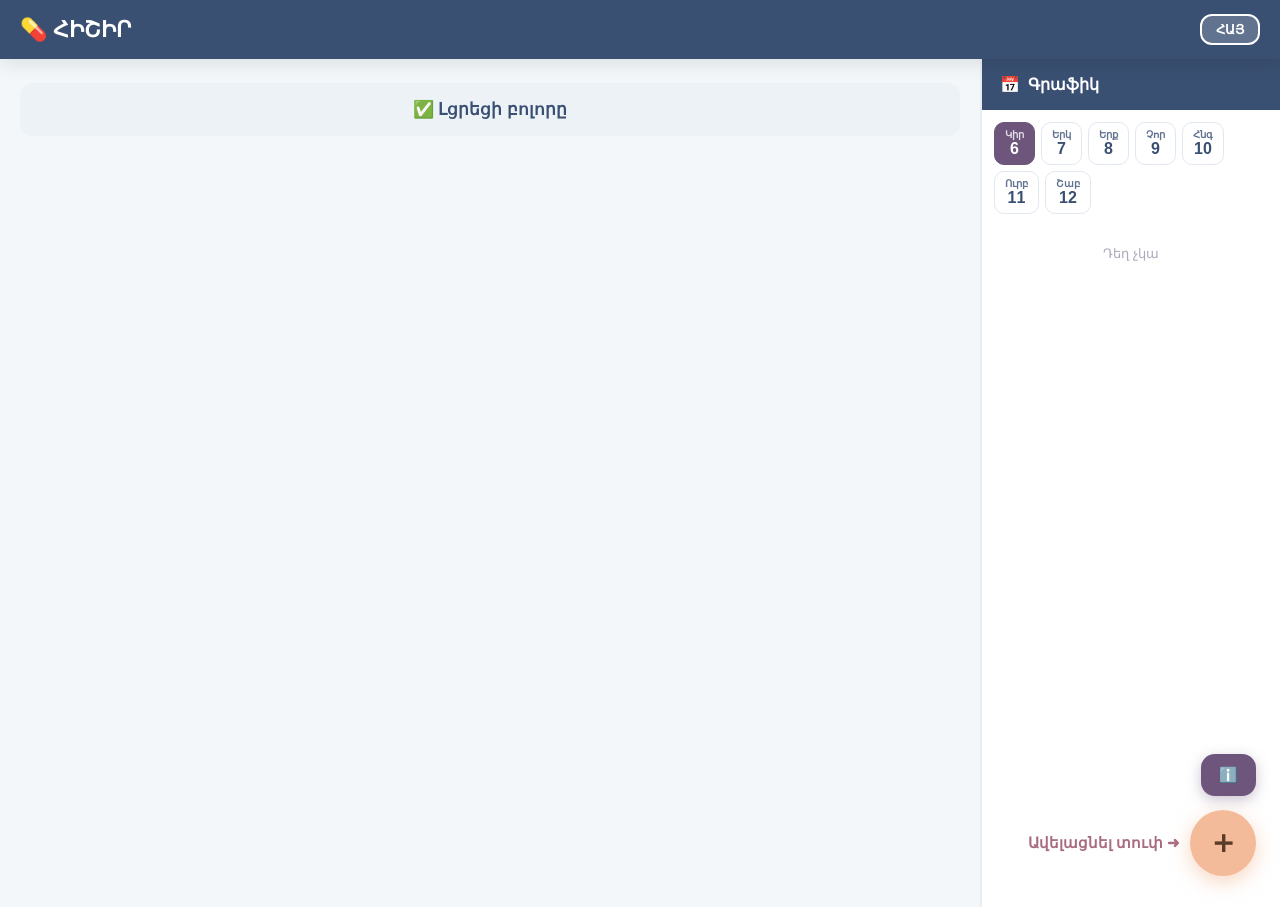
==== Hichir -/ESP32_WiFi_Manager/ESP32_WiFi_Manager_Fool_Code/data/index.html @ 670b606f "Add files via upload" ====
<!DOCTYPE html>
<html>
<head>
<meta charset="UTF-8">
<title>DigiCodeProject</title>
<meta name="viewport" content="width=device-width, initial-scale=1">
<style>
:root {
  --primary-blue: #3a5072;
  --purple-accent: #6d557b;
  --muted-rose: #a86c80;
  --coral-danger: #db7476;
  --soft-peach: #f4bb9b;
  --bg-body: #f4f7f9;
  --text-main: #2c3e50;
  --card-shadow: 0 8px 30px rgba(58,80,114,0.08);
}
* { box-sizing: border-box; font-family: 'Segoe UI', Roboto, Helvetica, Arial, sans-serif; }
body { margin: 0; background: var(--bg-body); color: var(--text-main); opacity: 0; transition: opacity 0.4s ease; font-size: 16px; }
body.loaded { opacity: 1; }

/* ── NAV ── */
.topnav { background: var(--primary-blue); color: white; padding: 14px 20px; box-shadow: 0 4px 20px rgba(0,0,0,0.1); display: flex; justify-content: space-between; align-items: center; position: sticky; top: 0; z-index: 200; }
.topnav h1 { margin: 0; font-size: 22px; font-weight: 700; }
.lang-btn { background: rgba(255,255,255,0.2); color: white; border: 2px solid white; padding: 6px 14px; border-radius: 12px; cursor: pointer; font-weight: 800; font-size: 13px; transition: all 0.3s; }
.lang-btn:hover { background: white; color: var(--primary-blue); }

/* ── MAIN LAYOUT ── */
.page-layout { display: flex; gap: 0; min-height: calc(100vh - 52px); }

/* ── LEFT: med list ── */
.left-col { flex: 1; padding: 20px; min-width: 0; }

/* ── RIGHT: schedule sidebar ── */
.schedule-sidebar {
  width: 300px;
  min-width: 300px;
  background: white;
  border-left: 2px solid #e8edf3;
  padding: 0;
  position: sticky;
  top: 52px;
  height: calc(100vh - 52px);
  overflow-y: auto;
  display: flex;
  flex-direction: column;
}
.sidebar-header {
  background: var(--primary-blue);
  color: white;
  padding: 16px 18px;
  font-size: 16px;
  font-weight: 700;
  display: flex;
  align-items: center;
  gap: 8px;
  position: sticky;
  top: 0;
}
.sidebar-body { padding: 12px; flex: 1; }

/* Day tabs in sidebar */
.day-tabs { display: flex; gap: 6px; flex-wrap: wrap; margin-bottom: 12px; }
.day-tab { padding: 6px 10px; border-radius: 10px; border: 1.5px solid #e2e8f0; background: white; color: var(--primary-blue); font-size: 12px; font-weight: 700; cursor: pointer; transition: all 0.2s; }
.day-tab.active { background: var(--purple-accent); color: white; border-color: var(--purple-accent); }

.sched-day-section { display: none; }
.sched-day-section.visible { display: block; }

.sched-item {
  display: flex;
  align-items: center;
  gap: 10px;
  padding: 9px 10px;
  background: #f8fafc;
  border-radius: 10px;
  margin-bottom: 7px;
  border-left: 3px solid var(--purple-accent);
}
.sched-time { font-size: 18px; font-weight: 800; color: var(--primary-blue); min-width: 48px; }
.sched-info { flex: 1; }
.sched-name { font-size: 13px; font-weight: 600; color: var(--text-main); }
.sched-box { font-size: 11px; color: var(--muted-rose); font-weight: 600; }
.sched-empty { text-align: center; color: #aab; font-size: 13px; padding: 20px 0; }

/* ── CARDS ── */
.card { background: white; padding: 22px; margin-bottom: 16px; border-radius: 18px; box-shadow: var(--card-shadow); border-left: 5px solid var(--purple-accent); }
.header-row { display: flex; justify-content: space-between; align-items: center; gap: 10px; flex-wrap: wrap; }
.med-title { font-size: 18px; color: var(--primary-blue); font-weight: 700; }
.button { border: none; padding: 11px 20px; border-radius: 12px; cursor: pointer; transition: all 0.2s; font-size: 15px; font-weight: 600; display: inline-flex; align-items: center; justify-content: center; gap: 5px; }
.button:hover { transform: translateY(-2px); box-shadow: 0 4px 10px rgba(0,0,0,0.08); }
.button:active { transform: translateY(0); }
.btn-blue { background: var(--primary-blue); color: white; }
.btn-purple { background: var(--purple-accent); color: white; }
.btn-rose-main { background: var(--muted-rose); color: white; width: 100%; padding: 15px; font-size: 17px; margin-top: 18px; }
.btn-red { background: var(--coral-danger); color: white; }
.btn-gray { background: #edf2f7; color: var(--primary-blue); }
.btn-gray:hover { background: #e2e8f0; }
.is-hidden { display: none !important; }
input[type="text"], input[type="number"] { width: 100%; padding: 14px; border-radius: 12px; border: 1.5px solid #dde6ef; background: #fcfdfe; margin-top: 8px; font-size: 16px; color: var(--text-main); outline: none; transition: all 0.2s; }
input:focus { border-color: var(--primary-blue); box-shadow: 0 0 0 3px rgba(58,80,114,0.1); background: white; }
.input-label { font-size: 14px; color: var(--primary-blue); margin-top: 16px; margin-bottom: 4px; font-weight: 700; display: block; }
.chips { margin-top: 10px; display: flex; flex-wrap: wrap; gap: 7px; }
.chip { background: #f0f4f8; color: var(--primary-blue); border: 1px solid rgba(58,80,114,0.15); padding: 8px 14px; border-radius: 30px; cursor: pointer; font-size: 14px; font-weight: 600; display: inline-flex; align-items: center; gap: 5px; transition: all 0.2s; }
.chip::after { content: '✕'; font-size: 11px; font-weight: bold; color: var(--coral-danger); }
.chip:hover { background: var(--coral-danger); color: white; border-color: var(--coral-danger); }
.chip:hover::after { color: white; }
.hint-arrow { display: flex; align-items: center; gap: 5px; color: var(--muted-rose); font-size: 14px; font-weight: 700; animation: nudge 1.5s infinite; }
@keyframes nudge { 0%,100% { transform: translateX(0); } 50% { transform: translateX(6px); } }

/* ── FLOATING BUTTONS ── */
.floating-add { width: 66px; height: 66px; border-radius: 50%; background: var(--soft-peach); color: #5a3d28; border: none; font-size: 32px; font-weight: bold; cursor: pointer; box-shadow: 0 6px 20px rgba(244,188,155,0.6); display: flex; align-items: center; justify-content: center; transition: all 0.2s; }
.floating-add:hover { transform: scale(1.1) rotate(90deg); }
.add-container { position: fixed; right: 24px; bottom: 24px; display: flex; align-items: center; gap: 10px; z-index: 100; }
.add-hint-text { color: var(--muted-rose); font-size: 15px; font-weight: 700; animation: nudge 1.5s infinite; white-space: nowrap; }
.info-floating { position: fixed; right: 24px; bottom: 104px; padding: 12px 18px; border: none; border-radius: 14px; background: var(--purple-accent); color: white; font-size: 15px; font-weight: 600; cursor: pointer; box-shadow: 0 4px 14px rgba(109,85,123,0.35); z-index: 99; }

/* ── MODALS ── */
.modal { position: fixed; inset: 0; background: rgba(44,62,80,0.55); backdrop-filter: blur(5px); display: none; justify-content: center; align-items: center; padding: 16px; z-index: 1000; }
.modal.active { display: flex; }
.modal-box { background: white; padding: 28px; border-radius: 22px; width: 100%; max-width: 480px; box-shadow: 0 15px 40px rgba(0,0,0,0.15); animation: scaleUp 0.25s ease; }
@keyframes scaleUp { from { transform: scale(0.94); opacity: 0; } to { transform: scale(1); opacity: 1; } }
@keyframes shake { 0% { transform: translateX(0); } 25% { transform: translateX(-5px); } 50% { transform: translateX(5px); } 75% { transform: translateX(-5px); } 100% { transform: translateX(0); } }
.shake-animation { animation: shake 0.3s ease-in-out; background-color: #a45254 !important; }

/* ── BOX GRID ── */
.grid { display: grid; grid-template-columns: repeat(4, 1fr); gap: 12px; margin-top: 20px; }
.box-btn { padding: 16px; border-radius: 14px; border: none; color: white; font-size: 20px; font-weight: 700; cursor: pointer; transition: all 0.2s; }
.box-btn.available { background: var(--primary-blue); }
.box-btn.available:hover { background: var(--purple-accent); transform: translateY(-2px); }
.box-btn.selected { background: #cbd5e1; color: #78889b; cursor: not-allowed; }

/* ── TIME PICKER ── */
.time-picker-row {
  display: flex;
  gap: 10px;
  align-items: stretch;
  margin-top: 8px;
}
/* Day selector - scrollable horizontal list */
.day-selector {
  display: flex;
  gap: 6px;
  overflow-x: auto;
  padding-bottom: 4px;
  scrollbar-width: none;
  margin-top: 8px;
}
.day-selector::-webkit-scrollbar { display: none; }
.day-pill {
  flex-shrink: 0;
  padding: 10px 14px;
  border-radius: 14px;
  border: 2px solid #e2e8f0;
  background: white;
  cursor: pointer;
  text-align: center;
  transition: all 0.2s;
  min-width: 68px;
}
.day-pill:hover { border-color: var(--purple-accent); }
.day-pill.selected { background: var(--primary-blue); color: white; border-color: var(--primary-blue); }
.day-pill .dp-name { font-size: 11px; font-weight: 700; text-transform: uppercase; opacity: 0.8; }
.day-pill .dp-date { font-size: 18px; font-weight: 800; }
.day-pill .dp-month { font-size: 11px; opacity: 0.75; }

/* Hour picker - drum-roll style */
.hour-picker-wrap {
  display: flex;
  align-items: center;
  gap: 8px;
  margin-top: 10px;
}
.drum-col { display: flex; flex-direction: column; align-items: center; gap: 4px; }
.drum-btn { background: none; border: none; font-size: 20px; cursor: pointer; color: #aab; padding: 4px 8px; line-height: 1; transition: color 0.15s; }
.drum-btn:hover { color: var(--primary-blue); }
.drum-val {
  width: 72px; height: 58px;
  display: flex; align-items: center; justify-content: center;
  font-size: 36px; font-weight: 800; color: var(--primary-blue);
  background: #f0f4f8; border-radius: 14px;
  border: 2px solid #dde6ef;
  cursor: pointer;
  user-select: none;
}
.drum-sep { font-size: 32px; font-weight: 900; color: var(--primary-blue); margin: 0 2px; line-height: 1; align-self: center; }

.add-time-btn {
  margin-top: 12px;
  width: 100%;
  padding: 13px;
  border-radius: 12px;
  border: none;
  background: var(--primary-blue);
  color: white;
  font-size: 15px;
  font-weight: 700;
  cursor: pointer;
  transition: all 0.2s;
  display: flex;
  align-items: center;
  justify-content: center;
  gap: 6px;
}
.add-time-btn:hover { background: var(--purple-accent); transform: translateY(-1px); }

/* Info steps */
.info-step-title { color: var(--purple-accent); margin-top: 18px; border-left: 5px solid var(--purple-accent); padding-left: 12px; font-weight: 700; font-size: 16px; }
.tg-link { display: inline-block; margin-top: 10px; color: #0088cc; text-decoration: none; font-weight: bold; font-size: 15px; }
.tg-link:hover { text-decoration: underline; }

/* bottom action bar */
.bottom-bar {
  position: sticky;
  bottom: 0;
  background: white;
  border-top: 1px solid #e8edf3;
  padding: 12px 16px;
  display: flex;
  gap: 10px;
}
.bottom-bar .button { flex: 1; padding: 14px; font-size: 16px; }

/* info view inside card */
.d-name { font-weight: 700; color: var(--primary-blue); font-size: 16px; }
.d-count { font-weight: 600; color: var(--purple-accent); font-size: 14px; margin-top: 3px; }
.d-datetimes { color: #556b82; font-size: 14px; margin-top: 5px; font-weight: 500; line-height: 1.6; }

/* ── RESPONSIVE ── */
@media (max-width: 780px) {
  .schedule-sidebar { display: none; }
  .schedule-sidebar.mobile-open { display: flex; position: fixed; top: 0; right: 0; bottom: 0; width: 85vw; max-width: 320px; z-index: 500; box-shadow: -6px 0 30px rgba(0,0,0,0.15); }
  .sidebar-overlay { display: block !important; }
}
.sidebar-overlay { display: none; position: fixed; inset: 0; background: rgba(0,0,0,0.3); z-index: 499; }

@media (max-width: 600px) {
  .header-row { flex-direction: column; align-items: flex-start; }
  .grid { grid-template-columns: repeat(4, 1fr); }
}
</style>
</head>
<body>
<div class="topnav">
  <h1 id="navTitle">💊 ՀԻՇԻՐ</h1>
  <div style="display:flex;gap:10px;align-items:center;">
    <button class="button btn-gray" id="schedToggleBtn" style="padding:8px 14px;font-size:14px;display:none;">📅</button>
    <button class="lang-btn" id="langBtn">ՀԱՅ</button>
  </div>
</div>

<div class="sidebar-overlay" id="sidebarOverlay"></div>

<div class="page-layout">
  <!-- LEFT -->
  <div class="left-col">
    <div id="medList"></div>
    <button class="button btn-gray" style="width:100%; margin-top:4px; padding:16px; font-size:17px; font-weight:bold;" id="filledBtn">✅ Լցրեցի բոլորը</button>
    <div style="height:100px;"></div>
  </div>

  <!-- RIGHT SIDEBAR: always visible on desktop -->
  <div class="schedule-sidebar" id="scheduleSidebar">
    <div class="sidebar-header">📅 <span id="sidebarTitle">Գրաֆիկ</span></div>
    <div class="sidebar-body">
      <div class="day-tabs" id="sidebarDayTabs"></div>
      <div id="sidebarDaySections"></div>
    </div>
  </div>
</div>

<!-- floating buttons -->
<button class="info-floating" id="infoBtn">ℹ️</button>
<div class="add-container">
  <div class="add-hint-text" id="addHint">Ավելացնել տուփ ➜</div>
  <button class="floating-add" id="addMedBtn">＋</button>
</div>

<!-- BOX MODAL -->
<div class="modal" id="modal">
  <div class="modal-box" style="text-align:center;">
    <h3 id="modalBoxTitle" style="color:var(--primary-blue);margin:0 0 4px;font-size:20px;">Ընտրիր տուփի համար</h3>
    <div class="grid" id="boxGrid"></div>
    <button id="closeBox" class="button btn-red" style="margin-top:22px;width:100%;">✕ Փակել</button>
  </div>
</div>

<!-- INFO MODAL -->
<div class="modal" id="infoModal">
  <div class="modal-box" style="text-align:left;max-height:88vh;overflow-y:auto;">
    <div style="display:flex;justify-content:space-between;align-items:center;border-bottom:2px solid #edf2f7;padding-bottom:12px;">
      <h2 id="infoModalTitle" style="margin:0;color:var(--primary-blue);font-size:20px;">ℹ️ Տեղեկություն</h2>
      <button id="closeInfo" class="button btn-red" style="padding:7px 13px;">✕</button>
    </div>
    <div style="text-align:center;padding:18px 0;background:#f8fafc;border-radius:16px;margin-top:14px;border:1px solid #e2e8f0;">
      <img src="Bot Qr.jpg" alt="Bot QR" style="width:160px;height:160px;border-radius:10px;box-shadow:0 4px 12px rgba(0,0,0,0.05);">
      <br>
      <a href="https://t.me/HishiBot_bot" target="_blank" class="tg-link" id="tgLinkText">🔗 @HishiBot_bot</a>
      <div id="qrHintText" style="margin-top:7px;font-size:14px;color:var(--primary-blue);font-weight:bold;">Սկանավորեք կամ սեղմեք հղմանը</div>
    </div>
    <div style="line-height:1.65;font-size:15px;color:var(--text-main);margin-top:14px;">
      <div class="info-step-title" id="step1Title">Քայլ 1. Telegram Բոտի ակտիվացում</div>
      <p id="step1Desc">Սկանավորեք QR կոդը կամ սեղմեք հղմանը, անցեք բոտ և սեղմեք <b>/start</b>։</p>
      <div class="info-step-title" id="step2Title">Քայլ 2. Դեղերի գրանցում</div>
      <p id="step2Desc">Ավելացրեք դեղ, ընտրեք տուփ, նշեք ժամ ու օր։</p>
      <div class="info-step-title" id="step3Title">Քայլ 3. Ծանուցումների ստացում</div>
      <p id="step4Desc">Ճիշտ ժամին սարքը կթարթի ու ձայն կտա, բոտը հաղորդագրություն կուղարկի։</p>
      <p id="healthWish" style="text-align:center;font-weight:bold;color:var(--muted-rose);margin-top:20px;font-size:17px;">❤️ Առողջություն ենք մաղթում</p>
    </div>
  </div>
</div>

<script>
window.addEventListener('load', () => { document.body.classList.add('loaded'); });
(function () {
const MAX = 7;
const medList = document.getElementById('medList');
const modal = document.getElementById('modal');
const infoModal = document.getElementById('infoModal');
const grid = document.getElementById('boxGrid');
const langBtn = document.getElementById('langBtn');
const scheduleSidebar = document.getElementById('scheduleSidebar');
const sidebarOverlay = document.getElementById('sidebarOverlay');
const schedToggleBtn = document.getElementById('schedToggleBtn');

let currentLang = 'HY';
let allMedsData = {};
let activeSidebarDay = 0;

// Show toggle btn only on mobile
function checkMobile() {
  if (window.innerWidth <= 780) { schedToggleBtn.style.display = ''; }
  else { schedToggleBtn.style.display = 'none'; scheduleSidebar.classList.remove('mobile-open'); sidebarOverlay.style.display = 'none'; }
}
window.addEventListener('resize', checkMobile);
checkMobile();

schedToggleBtn.onclick = () => {
  scheduleSidebar.classList.toggle('mobile-open');
  sidebarOverlay.style.display = scheduleSidebar.classList.contains('mobile-open') ? 'block' : 'none';
};
sidebarOverlay.onclick = () => {
  scheduleSidebar.classList.remove('mobile-open');
  sidebarOverlay.style.display = 'none';
};

// ─── i18n ───
const DAYS_HY = ['Կիր','Երկ','Երք','Չոր','Հնգ','Ուրբ','Շաբ'];
const DAYS_HY_LONG = ['Կիրակի','Երկուշաբ.','Երեքշաբ.','Չորեքշաբ.','Հինգշաբ.','Ուրբաթ','Շաբաթ'];
const DAYS_EN = ['Sun','Mon','Tue','Wed','Thu','Fri','Sat'];
const DAYS_EN_LONG = ['Sunday','Monday','Tuesday','Wednesday','Thursday','Friday','Saturday'];
const MONTHS_HY = ['Հնվ','Փտր','Մրտ','Ապр','Մյս','Հնս','Հلس','Օգս','Սпт','Հкт','Նyм','Դкт'];
const MONTHS_HY2 = ['Հնվ','Փտր','Մրտ','Ապ','Մյ','Հն','Հл','Ög','Սт','Հт','Нм','Дк'];
const MONTHS_EN = ['Jan','Feb','Mar','Apr','May','Jun','Jul','Aug','Sep','Oct','Nov','Dec'];

const i18n = {
  HY: {
    navTitle:'💊 ՀԻՇԻՐ', filledBtn:'✅ Լցրեցի բոլորը', sidebarTitle:'Գրաֆիկ',
    infoModalTitle:'ℹ️ Տեղեկություն', tgLinkText:'🔗 @HishiBot_bot',
    qrHintText:'Սկանավորեք կամ սեղմեք հղմանը',
    step1Title:'Քայլ 1. Telegram Բոտի ակտիվացում',
    step1Desc:'Սկանավորեք QR կոդը կամ սեղմեք հղմանը, անցեք բոտ և սեղմեք /start։',
    step2Title:'Քայլ 2. Դեղերի գրանցում',
    step2Desc:'Ավելացրեք դեղ, ընտրեք տուփ, նշեք ժամ ու օր։',
    step3Title:'Քայլ 3. Ծանուցումների ստացում',
    step4Desc:'Ճիշտ ժամին սարքը կթարթի ու ձայն կտա, բոտը հաղորդագրություն կուղարկի։',
    healthWish:'❤️ Առողջություն ենք մաղթում', medCardTitle:'Դեղ', boxText:'Տուփ',
    clickText:'Սեղմիր', editBtn:'Փոփոխել', confirmBtn:'Հաստատել',
    placeholderName:'Մուտքագրեք դեղի անունը...', countLabel:'🔢 Քանակ այս տուփում',
    countPlaceholder:'Օրինակ՝ 10', timeLabel:'🕒 Ընտրեք օրն ու ժամը',
    addTimeBtn:'➕ Ավելացնել ժամ', saveBtn:'💊 Լցնել դեղատուփը',
    viewName:'Անվ.', viewNoName:'Նշված չէ', viewCount:'Մնաց.',
    viewCountUnit:'հատ', viewTimes:'📅 Ժամ.:', noSchedule:'Դեղ չկա',
    confirmDelete:'Ջնջե՞լ։', alertSuccess:'Լցվում է։ Քանակ՝ ',
    alertError:'Կապի սխալ։', actionConfirmed:'Հաստատվեց։',
    days: DAYS_HY, daysLong: DAYS_HY_LONG, months: MONTHS_EN
  },
  EN: {
    navTitle:'💊 REMEMBER', filledBtn:'✅ I filled all', sidebarTitle:'Schedule',
    infoModalTitle:'ℹ️ Information', tgLinkText:'🔗 @HishiBot_bot',
    qrHintText:'Scan or click the link to join',
    step1Title:'Step 1. Activate Telegram Bot',
    step1Desc:'Scan the QR code or click the link, go to the bot and press /start.',
    step2Title:'Step 2. Register Medicines',
    step2Desc:'Add medicines, select the slot and set the time and day.',
    step3Title:'Step 3. Receive Notifications',
    step4Desc:'At the right time the device will flash and buzz, and the bot will message you.',
    healthWish:'❤️ Wishing you good health', medCardTitle:'Med', boxText:'Box',
    clickText:'Click', editBtn:'Edit', confirmBtn:'Confirm',
    placeholderName:'Enter medicine name...', countLabel:'🔢 Quantity in this box',
    countPlaceholder:'e.g. 10', timeLabel:'🕒 Choose day & time',
    addTimeBtn:'➕ Add time', saveBtn:'💊 Fill the Box',
    viewName:'Name:', viewNoName:'Not specified', viewCount:'Remaining:',
    viewCountUnit:'pcs', viewTimes:'📅 Times:', noSchedule:'No medicines scheduled.',
    confirmDelete:'Delete?', alertSuccess:'Filling box. Qty: ',
    alertError:'Connection error.', actionConfirmed:'Confirmed.',
    days: DAYS_EN, daysLong: DAYS_EN_LONG, months: MONTHS_EN
  }
};

// ─── Sidebar schedule ───
function buildSidebarSchedule() {
  const tabsEl = document.getElementById('sidebarDayTabs');
  const sectionsEl = document.getElementById('sidebarDaySections');
  tabsEl.innerHTML = '';
  sectionsEl.innerHTML = '';

  const lang = i18n[currentLang];
  const today = new Date();
  const days = [];
  for (let i = 0; i < 7; i++) {
    const d = new Date(today);
    d.setDate(today.getDate() + i);
    const yyyy = d.getFullYear();
    const mm = String(d.getMonth()+1).padStart(2,'0');
    const dd = String(d.getDate()).padStart(2,'0');
    days.push({ date: d, dateStr: yyyy+'-'+mm+'-'+dd, items: [] });
  }

  // collect items
  for (const box in allMedsData) {
    const med = allMedsData[box];
    med.dates.forEach(dt => {
      const [datePart, timePart] = dt.split('T');
      const dayObj = days.find(d => d.dateStr === datePart);
      if (dayObj) dayObj.items.push({ time: timePart, name: med.name || (lang.medCardTitle+' #'+box), box });
    });
  }

  days.forEach((day, idx) => {
    // tab
    const tab = document.createElement('button');
    tab.className = 'day-tab' + (idx === activeSidebarDay ? ' active' : '');
    const dayName = lang.days[day.date.getDay()];
    const dayNum = day.date.getDate();
    tab.innerHTML = '<div style="font-size:10px;font-weight:700;opacity:0.8;">'+dayName+'</div><div style="font-size:16px;font-weight:800;">'+dayNum+'</div>';
    tab.onclick = () => { activeSidebarDay = idx; buildSidebarSchedule(); };
    tabsEl.appendChild(tab);

    // section
    const sec = document.createElement('div');
    sec.className = 'sched-day-section' + (idx === activeSidebarDay ? ' visible' : '');

    if (day.items.length === 0) {
      const emp = document.createElement('div');
      emp.className = 'sched-empty';
      emp.textContent = lang.noSchedule;
      sec.appendChild(emp);
    } else {
      day.items.sort((a,b) => a.time.localeCompare(b.time));
      day.items.forEach(item => {
        const row = document.createElement('div');
        row.className = 'sched-item';
        row.innerHTML =
          '<div class="sched-time">'+item.time+'</div>' +
          '<div class="sched-info"><div class="sched-name">'+item.name+'</div>' +
          '<div class="sched-box">'+lang.boxText+' #'+item.box+'</div></div>';
        sec.appendChild(row);
      });
    }
    sectionsEl.appendChild(sec);
  });
}

// ─── Language switch ───
function switchLanguage(lang) {
  currentLang = lang;
  langBtn.textContent = lang === 'HY' ? 'ՀԱՅ' : 'ENG';
  for (let key in i18n[lang]) {
    if (typeof i18n[lang][key] !== 'string') continue;
    const el = document.getElementById(key);
    if (el) el.innerHTML = i18n[lang][key];
  }
  document.querySelectorAll('.card').forEach(card => {
    const box = card.dataset.box;
    const isEditHidden = card.querySelector('.edit-area').classList.contains('is-hidden');
    const L = i18n[lang];
    card.querySelector('.med-title').innerHTML = '💊 ' + L.medCardTitle + ' | ' + L.boxText + ' #' + box;
    const hint = card.querySelector('.hint-arrow');
    if (hint) hint.textContent = L.clickText + ' ➜';
    const toggleBtn = card.querySelector('[data-action="toggleEdit"]');
    if (toggleBtn) toggleBtn.textContent = isEditHidden ? L.editBtn : L.confirmBtn;
    card.querySelector('.name-in').placeholder = L.placeholderName;
    card.querySelectorAll('.input-label')[0].textContent = L.countLabel;
    card.querySelector('.count-in').placeholder = L.countPlaceholder;
    card.querySelectorAll('.input-label')[1].textContent = L.timeLabel;
    card.querySelector('.add-time-btn').textContent = L.addTimeBtn;
    card.querySelector('[data-action="save"]').textContent = L.saveBtn;
    // rebuild day pills
    rebuildDayPills(card, box);
  });
  buildSidebarSchedule();
}
langBtn.onclick = () => switchLanguage(currentLang === 'HY' ? 'EN' : 'HY');

// ─── Info modal ───
document.getElementById('infoBtn').onclick = () => infoModal.classList.add('active');
document.getElementById('closeInfo').onclick = () => infoModal.classList.remove('active');
document.getElementById('closeBox').onclick = () => modal.classList.remove('active');
document.getElementById('addMedBtn').onclick = openModal;

// ─── Box modal ───
function openModal() {
  grid.innerHTML = '';
  const used = [...document.querySelectorAll('.card')].map(c => Number(c.dataset.box));
  for (let i = 1; i <= MAX; i++) {
    const btn = document.createElement('button');
    btn.textContent = i;
    const isUsed = used.includes(i);
    btn.className = 'box-btn ' + (isUsed ? 'selected' : 'available');
    btn.onclick = (e) => {
      if (isUsed) {
        e.target.classList.add('shake-animation');
        setTimeout(() => e.target.classList.remove('shake-animation'), 300);
      } else {
        modal.classList.remove('active');
        createCard(i);
      }
    };
    grid.appendChild(btn);
  }
  modal.classList.add('active');
}

// ─── Day pills builder ───
function rebuildDayPills(card, box) {
  const L = i18n[currentLang];
  const pillsContainer = card.querySelector('.day-selector');
  const selectedDayEl = card.querySelector('.selected-day-data');
  const today = new Date();
  const currentSelected = selectedDayEl ? selectedDayEl.dataset.selected : null;
  pillsContainer.innerHTML = '';
  for (let i = 0; i < 7; i++) {
    const d = new Date(today);
    d.setDate(today.getDate() + i);
    const yyyy = d.getFullYear();
    const mm = String(d.getMonth()+1).padStart(2,'0');
    const dd = String(d.getDate()).padStart(2,'0');
    const val = yyyy + '-' + mm + '-' + dd;
    const dayName = L.days[d.getDay()];
    const dayNum = d.getDate();
    const monthName = L.months[d.getMonth()];
    const pill = document.createElement('div');
    pill.className = 'day-pill' + ((currentSelected === val || (!currentSelected && i === 0)) ? ' selected' : '');
    pill.dataset.val = val;
    pill.innerHTML = '<div class="dp-name">'+dayName+'</div><div class="dp-date">'+dayNum+'</div><div class="dp-month">'+monthName+'</div>';
    pill.onclick = () => {
      pillsContainer.querySelectorAll('.day-pill').forEach(p => p.classList.remove('selected'));
      pill.classList.add('selected');
      if (selectedDayEl) selectedDayEl.dataset.selected = val;
    };
    pillsContainer.appendChild(pill);
  }
  // auto select first
  if (!currentSelected) {
    const firstPill = pillsContainer.querySelector('.day-pill');
    if (firstPill && selectedDayEl) selectedDayEl.dataset.selected = firstPill.dataset.val;
  }
}

// ─── Create card ───
function createCard(box) {
  const L = i18n[currentLang];
  const card = document.createElement('div');
  card.className = 'card';
  card.dataset.box = box;
  allMedsData[box] = { name: '', dates: [] };

  card.innerHTML =
    '<div class="header-row">' +
      '<div class="med-title">💊 '+L.medCardTitle+' | '+L.boxText+' #'+box+'</div>' +
      '<div style="display:flex;align-items:center;gap:7px;flex-wrap:wrap;">' +
        '<div class="hint-arrow">'+L.clickText+' ➜</div>' +
        '<button class="button btn-gray" data-action="toggleEdit">'+L.editBtn+'</button>' +
        '<button class="button btn-red" style="padding:10px 14px;" data-action="delete">🗑</button>' +
      '</div>' +
    '</div>' +
    '<div class="edit-area is-hidden" style="margin-top:14px;border-top:1px dashed #e2e8f0;padding-top:14px;">' +
      '<input type="text" placeholder="'+L.placeholderName+'" class="name-in">' +
      '<span class="input-label">'+L.countLabel+'</span>' +
      '<input type="number" class="count-in" placeholder="'+L.countPlaceholder+'" min="1">' +
      '<span class="input-label">'+L.timeLabel+'</span>' +
      // hidden data store
      '<div class="selected-day-data" data-selected="" style="display:none;"></div>' +
      // Day pills
      '<div class="day-selector"></div>' +
      // Hour drum
      '<div class="hour-picker-wrap">' +
        '<div class="drum-col">' +
          '<button class="drum-btn" data-drum="h" data-dir="1">▲</button>' +
          '<div class="drum-val" id="drumH_'+box+'">08</div>' +
          '<button class="drum-btn" data-drum="h" data-dir="-1">▼</button>' +
        '</div>' +
        '<div class="drum-sep">:</div>' +
        '<div class="drum-col">' +
          '<button class="drum-btn" data-drum="m" data-dir="1">▲</button>' +
          '<div class="drum-val" id="drumM_'+box+'">00</div>' +
          '<button class="drum-btn" data-drum="m" data-dir="-1">▼</button>' +
        '</div>' +
      '</div>' +
      '<button class="add-time-btn" data-action="addDateTime">'+L.addTimeBtn+'</button>' +
      '<div class="chips"></div>' +
      '<button class="button btn-rose-main" data-action="save">'+L.saveBtn+'</button>' +
    '</div>' +
    '<div class="info-view is-hidden" style="margin-top:12px;border-top:1px solid #edf2f7;padding-top:12px;">' +
      '<div class="d-name"></div>' +
      '<div class="d-count"></div>' +
      '<div class="d-datetimes"></div>' +
    '</div>';

  const edit = card.querySelector('.edit-area');
  const infoV = card.querySelector('.info-view');
  const hint = card.querySelector('.hint-arrow');
  const toggleBtn = card.querySelector('[data-action="toggleEdit"]');
  const nIn = card.querySelector('.name-in');
  const cIn = card.querySelector('.count-in');
  const chips = card.querySelector('.chips');
  const drumH = card.querySelector('#drumH_'+box);
  const drumM = card.querySelector('#drumM_'+box);
  const selectedDayEl = card.querySelector('.selected-day-data');

  let hVal = 8, mVal = 0;
  let dateTimes = [];

  // build day pills
  rebuildDayPills(card, box);

  // drum interaction
  card.addEventListener('click', (e) => {
    const drumBtn = e.target.closest('.drum-btn');
    if (drumBtn) {
      const type = drumBtn.dataset.drum;
      const dir = parseInt(drumBtn.dataset.dir);
      if (type === 'h') { hVal = (hVal + dir + 24) % 24; drumH.textContent = String(hVal).padStart(2,'0'); }
      if (type === 'm') {  mVal = (mVal + dir + 60) % 60; drumM.textContent = String(mVal).padStart(2,'0'); }
      return;
    }
    // drum val click (spin)
    const drumVal = e.target.closest('.drum-val');
    if (drumVal) {
      if (drumVal === drumH) { hVal = (hVal + 1) % 24; drumH.textContent = String(hVal).padStart(2,'0'); }
      if (drumVal === drumM) { mVal = (mVal + 1) % 60; drumM.textContent = String(mVal).padStart(2,'0'); }
      return;
    }

    const act = e.target.closest('[data-action]');
    if (!act) return;
    const a = act.dataset.action;

    if (a === 'toggleEdit') {
      if (hint) hint.remove();
      const hide = edit.classList.toggle('is-hidden');
      if (!hide) {
        toggleBtn.textContent = i18n[currentLang].confirmBtn;
        toggleBtn.className = 'button btn-purple';
        infoV.classList.add('is-hidden');
      } else {
        toggleBtn.textContent = i18n[currentLang].editBtn;
        toggleBtn.className = 'button btn-gray';
        allMedsData[box].name = nIn.value || (i18n[currentLang].medCardTitle + ' ' + box);
        allMedsData[box].dates = [...dateTimes];
        if (nIn.value || cIn.value || dateTimes.length > 0) {
          infoV.classList.remove('is-hidden');
          const L2 = i18n[currentLang];
          card.querySelector('.d-name').textContent = L2.viewName + ' ' + (nIn.value || L2.viewNoName);
          card.querySelector('.d-count').textContent = '🔢 ' + L2.viewCount + ' ' + (cIn.value || '0') + ' ' + L2.viewCountUnit;
          card.querySelector('.d-datetimes').innerHTML = L2.viewTimes + '<br>' +
            (dateTimes.length > 0 ? dateTimes.map(dt => dt.replace('T',' ')).join('<br>') : L2.viewNoName);
          const params = new URLSearchParams();
          params.set('medIndex', box);
          params.set('medName_1', nIn.value);
          params.set('times_1', dateTimes.join(','));
          params.set('count_1', cIn.value);
          fetch('/medOne', { method:'POST', body: params }).catch(() => {});
        }
        buildSidebarSchedule();
      }
    }

    if (a === 'addDateTime') {
      const selectedDay = selectedDayEl.dataset.selected;
      if (!selectedDay) return;
      const timeStr = String(hVal).padStart(2,'0') + ':' + String(mVal).padStart(2,'0');
      const fullDT = selectedDay + 'T' + timeStr;
      if (!dateTimes.includes(fullDT)) {
        dateTimes.push(fullDT);
        allMedsData[box].dates = [...dateTimes];
        const displayVal = i18n[currentLang].days[new Date(selectedDay + 'T12:00:00').getDay()] + ' ' + new Date(selectedDay + 'T12:00:00').getDate() + ' ' + timeStr;
        const c = document.createElement('button');
        c.className = 'chip';
        c.textContent = displayVal + ' ';
        c.dataset.full = fullDT;
        c.onclick = () => {
          dateTimes = dateTimes.filter(x => x !== c.dataset.full);
          allMedsData[box].dates = [...dateTimes];
          c.remove();
          buildSidebarSchedule();
        };
        chips.appendChild(c);
        buildSidebarSchedule();
      }
    }

    if (a === 'delete' && confirm(i18n[currentLang].confirmDelete)) {
      delete allMedsData[box];
      card.remove();
      buildSidebarSchedule();
    }

    if (a === 'save') {
      const countVal = cIn.value || 0;
      fetch('/fill?box=' + box + '&count=' + countVal)
        .then(() => alert(i18n[currentLang].alertSuccess + countVal))
        .catch(() => alert(i18n[currentLang].alertError));
    }
  });

  medList.appendChild(card);
  buildSidebarSchedule();
}

document.getElementById('filledBtn').onclick = () => {
  fetch('/filled', { method:'POST' })
    .then(() => alert(i18n[currentLang].actionConfirmed))
    .catch(() => alert(i18n[currentLang].actionConfirmed));
};

// init sidebar
buildSidebarSchedule();
})();
</script>
</body>
</html>
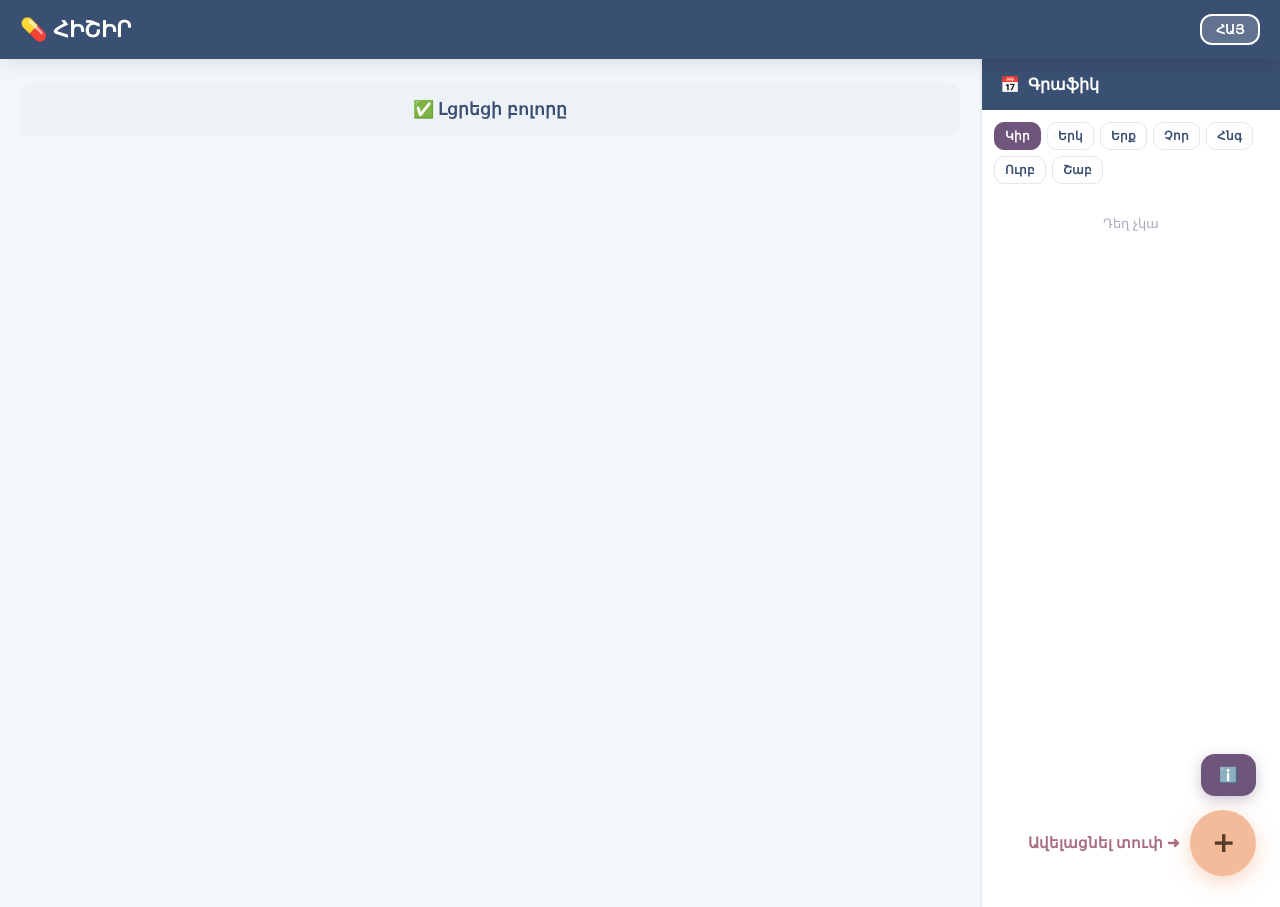
==== commit 0a3c2568: "web changes" ====
--- a/Hichir -/ESP32_WiFi_Manager/ESP32_WiFi_Manager_Fool_Code/data/index.html
+++ b/Hichir -/ESP32_WiFi_Manager/ESP32_WiFi_Manager_Fool_Code/data/index.html
@@ -85,8 +85,17 @@
 
 /* ── CARDS ── */
 .card { background: white; padding: 22px; margin-bottom: 16px; border-radius: 18px; box-shadow: var(--card-shadow); border-left: 5px solid var(--purple-accent); }
+.card.alarm-active { border-left-color: #22c55e; box-shadow: 0 8px 30px rgba(34,197,94,0.22); }
 .header-row { display: flex; justify-content: space-between; align-items: center; gap: 10px; flex-wrap: wrap; }
 .med-title { font-size: 18px; color: var(--primary-blue); font-weight: 700; }
+.title-wrap { display: flex; align-items: center; gap: 10px; }
+.alarm-dot { display: none; width: 14px; height: 14px; border-radius: 50%; background: #22c55e; box-shadow: 0 0 0 rgba(34,197,94,0.7); }
+.alarm-dot.active { display: inline-block; animation: alarmPulse 1s infinite; }
+@keyframes alarmPulse {
+  0% { box-shadow: 0 0 0 0 rgba(34,197,94,0.75); transform: scale(1); }
+  70% { box-shadow: 0 0 0 10px rgba(34,197,94,0); transform: scale(1.12); }
+  100% { box-shadow: 0 0 0 0 rgba(34,197,94,0); transform: scale(1); }
+}
 .button { border: none; padding: 11px 20px; border-radius: 12px; cursor: pointer; transition: all 0.2s; font-size: 15px; font-weight: 600; display: inline-flex; align-items: center; justify-content: center; gap: 5px; }
 .button:hover { transform: translateY(-2px); box-shadow: 0 4px 10px rgba(0,0,0,0.08); }
 .button:active { transform: translateY(0); }
@@ -367,10 +376,10 @@
     healthWish:'❤️ Առողջություն ենք մաղթում', medCardTitle:'Դեղ', boxText:'Տուփ',
     clickText:'Սեղմիր', editBtn:'Փոփոխել', confirmBtn:'Հաստատել',
     placeholderName:'Մուտքագրեք դեղի անունը...', countLabel:'🔢 Քանակ այս տուփում',
-    countPlaceholder:'Օրինակ՝ 10', timeLabel:'🕒 Ընտրեք օրն ու ժամը',
+    countPlaceholder:'Օրինակ՝ 10', timeLabel:'🕒 Ընտրեք շաբաթվա օրն ու ժամը',
     addTimeBtn:'➕ Ավելացնել ժամ', saveBtn:'💊 Լցնել դեղատուփը',
     viewName:'Անվ.', viewNoName:'Նշված չէ', viewCount:'Մնաց.',
-    viewCountUnit:'հատ', viewTimes:'📅 Ժամ.:', noSchedule:'Դեղ չկա',
+    viewCountUnit:'հատ', viewTimes:'📅 Օր/ժամ:', noSchedule:'Դեղ չկա',
     confirmDelete:'Ջնջե՞լ։', alertSuccess:'Լցվում է։ Քանակ՝ ',
     alertError:'Կապի սխալ։', actionConfirmed:'Հաստատվեց։',
     days: DAYS_HY, daysLong: DAYS_HY_LONG, months: MONTHS_EN
@@ -388,10 +397,10 @@
     healthWish:'❤️ Wishing you good health', medCardTitle:'Med', boxText:'Box',
     clickText:'Click', editBtn:'Edit', confirmBtn:'Confirm',
     placeholderName:'Enter medicine name...', countLabel:'🔢 Quantity in this box',
-    countPlaceholder:'e.g. 10', timeLabel:'🕒 Choose day & time',
+    countPlaceholder:'e.g. 10', timeLabel:'🕒 Choose weekday & time',
     addTimeBtn:'➕ Add time', saveBtn:'💊 Fill the Box',
     viewName:'Name:', viewNoName:'Not specified', viewCount:'Remaining:',
-    viewCountUnit:'pcs', viewTimes:'📅 Times:', noSchedule:'No medicines scheduled.',
+    viewCountUnit:'pcs', viewTimes:'📅 Weekday/time:', noSchedule:'No medicines scheduled.',
     confirmDelete:'Delete?', alertSuccess:'Filling box. Qty: ',
     alertError:'Connection error.', actionConfirmed:'Confirmed.',
     days: DAYS_EN, daysLong: DAYS_EN_LONG, months: MONTHS_EN
@@ -406,23 +415,18 @@
   sectionsEl.innerHTML = '';
 
   const lang = i18n[currentLang];
-  const today = new Date();
   const days = [];
   for (let i = 0; i < 7; i++) {
-    const d = new Date(today);
-    d.setDate(today.getDate() + i);
-    const yyyy = d.getFullYear();
-    const mm = String(d.getMonth()+1).padStart(2,'0');
-    const dd = String(d.getDate()).padStart(2,'0');
-    days.push({ date: d, dateStr: yyyy+'-'+mm+'-'+dd, items: [] });
+    days.push({ weekday: i, items: [] });
   }
 
   // collect items
   for (const box in allMedsData) {
     const med = allMedsData[box];
     med.dates.forEach(dt => {
-      const [datePart, timePart] = dt.split('T');
-      const dayObj = days.find(d => d.dateStr === datePart);
+      const [weekdayPart, timePart] = dt.split('T');
+      const weekday = weekdayPart && weekdayPart[0] === 'W' ? Number(weekdayPart.slice(1)) : -1;
+      const dayObj = days.find(d => d.weekday === weekday);
       if (dayObj) dayObj.items.push({ time: timePart, name: med.name || (lang.medCardTitle+' #'+box), box });
     });
   }
@@ -431,9 +435,8 @@
     // tab
     const tab = document.createElement('button');
     tab.className = 'day-tab' + (idx === activeSidebarDay ? ' active' : '');
-    const dayName = lang.days[day.date.getDay()];
-    const dayNum = day.date.getDate();
-    tab.innerHTML = '<div style="font-size:10px;font-weight:700;opacity:0.8;">'+dayName+'</div><div style="font-size:16px;font-weight:800;">'+dayNum+'</div>';
+    const dayName = lang.days[day.weekday];
+    tab.innerHTML = '<div style="font-size:12px;font-weight:800;">'+dayName+'</div>';
     tab.onclick = () => { activeSidebarDay = idx; buildSidebarSchedule(); };
     tabsEl.appendChild(tab);
 
@@ -527,23 +530,16 @@
   const L = i18n[currentLang];
   const pillsContainer = card.querySelector('.day-selector');
   const selectedDayEl = card.querySelector('.selected-day-data');
-  const today = new Date();
   const currentSelected = selectedDayEl ? selectedDayEl.dataset.selected : null;
   pillsContainer.innerHTML = '';
   for (let i = 0; i < 7; i++) {
-    const d = new Date(today);
-    d.setDate(today.getDate() + i);
-    const yyyy = d.getFullYear();
-    const mm = String(d.getMonth()+1).padStart(2,'0');
-    const dd = String(d.getDate()).padStart(2,'0');
-    const val = yyyy + '-' + mm + '-' + dd;
-    const dayName = L.days[d.getDay()];
-    const dayNum = d.getDate();
-    const monthName = L.months[d.getMonth()];
+    const val = String(i);
+    const dayName = L.days[i];
+    const dayLong = L.daysLong[i];
     const pill = document.createElement('div');
     pill.className = 'day-pill' + ((currentSelected === val || (!currentSelected && i === 0)) ? ' selected' : '');
     pill.dataset.val = val;
-    pill.innerHTML = '<div class="dp-name">'+dayName+'</div><div class="dp-date">'+dayNum+'</div><div class="dp-month">'+monthName+'</div>';
+    pill.innerHTML = '<div class="dp-name">'+dayLong+'</div><div class="dp-date">'+dayName+'</div>';
     pill.onclick = () => {
       pillsContainer.querySelectorAll('.day-pill').forEach(p => p.classList.remove('selected'));
       pill.classList.add('selected');
@@ -558,6 +554,32 @@
   }
 }
 
+function formatScheduleEntry(value) {
+  const [weekdayPart, timePart] = value.split('T');
+  const weekday = weekdayPart && weekdayPart[0] === 'W' ? Number(weekdayPart.slice(1)) : -1;
+  const dayName = i18n[currentLang].daysLong[weekday] || weekdayPart;
+  return dayName + ' ' + (timePart || '');
+}
+
+function setActiveAlarmCard(medIndex) {
+  document.querySelectorAll('.card').forEach(card => {
+    const isActive = medIndex > 0 && Number(card.dataset.box) === medIndex;
+    card.classList.toggle('alarm-active', isActive);
+    card.querySelectorAll('.alarm-dot').forEach(dot => dot.classList.toggle('active', isActive));
+  });
+}
+
+async function refreshAlarmStatus() {
+  try {
+    const response = await fetch('/alarmStatus', { cache: 'no-store' });
+    if (!response.ok) return;
+    const data = await response.json();
+    setActiveAlarmCard(data.active ? Number(data.medIndex) : -1);
+  } catch (err) {
+    setActiveAlarmCard(-1);
+  }
+}
+
 // ─── Create card ───
 function createCard(box) {
   const L = i18n[currentLang];
@@ -568,7 +590,7 @@
 
   card.innerHTML =
     '<div class="header-row">' +
-      '<div class="med-title">💊 '+L.medCardTitle+' | '+L.boxText+' #'+box+'</div>' +
+      '<div class="title-wrap"><div class="med-title">💊 '+L.medCardTitle+' | '+L.boxText+' #'+box+'</div><span class="alarm-dot" title="Reminder active"></span></div>' +
       '<div style="display:flex;align-items:center;gap:7px;flex-wrap:wrap;">' +
         '<div class="hint-arrow">'+L.clickText+' ➜</div>' +
         '<button class="button btn-gray" data-action="toggleEdit">'+L.editBtn+'</button>' +
@@ -603,7 +625,7 @@
       '<button class="button btn-rose-main" data-action="save">'+L.saveBtn+'</button>' +
     '</div>' +
     '<div class="info-view is-hidden" style="margin-top:12px;border-top:1px solid #edf2f7;padding-top:12px;">' +
-      '<div class="d-name"></div>' +
+      '<div style="display:flex;align-items:center;gap:8px;"><div class="d-name"></div><span class="alarm-dot" title="Reminder active"></span></div>' +
       '<div class="d-count"></div>' +
       '<div class="d-datetimes"></div>' +
     '</div>';
@@ -665,7 +687,7 @@
           card.querySelector('.d-name').textContent = L2.viewName + ' ' + (nIn.value || L2.viewNoName);
           card.querySelector('.d-count').textContent = '🔢 ' + L2.viewCount + ' ' + (cIn.value || '0') + ' ' + L2.viewCountUnit;
           card.querySelector('.d-datetimes').innerHTML = L2.viewTimes + '<br>' +
-            (dateTimes.length > 0 ? dateTimes.map(dt => dt.replace('T',' ')).join('<br>') : L2.viewNoName);
+            (dateTimes.length > 0 ? dateTimes.map(formatScheduleEntry).join('<br>') : L2.viewNoName);
           const params = new URLSearchParams();
           params.set('medIndex', box);
           params.set('medName_1', nIn.value);
@@ -681,11 +703,11 @@
       const selectedDay = selectedDayEl.dataset.selected;
       if (!selectedDay) return;
       const timeStr = String(hVal).padStart(2,'0') + ':' + String(mVal).padStart(2,'0');
-      const fullDT = selectedDay + 'T' + timeStr;
+      const fullDT = 'W' + selectedDay + 'T' + timeStr;
       if (!dateTimes.includes(fullDT)) {
         dateTimes.push(fullDT);
         allMedsData[box].dates = [...dateTimes];
-        const displayVal = i18n[currentLang].days[new Date(selectedDay + 'T12:00:00').getDay()] + ' ' + new Date(selectedDay + 'T12:00:00').getDate() + ' ' + timeStr;
+        const displayVal = formatScheduleEntry(fullDT);
         const c = document.createElement('button');
         c.className = 'chip';
         c.textContent = displayVal + ' ';
@@ -727,6 +749,8 @@
 
 // init sidebar
 buildSidebarSchedule();
+refreshAlarmStatus();
+setInterval(refreshAlarmStatus, 1500);
 })();
 </script>
 </body>
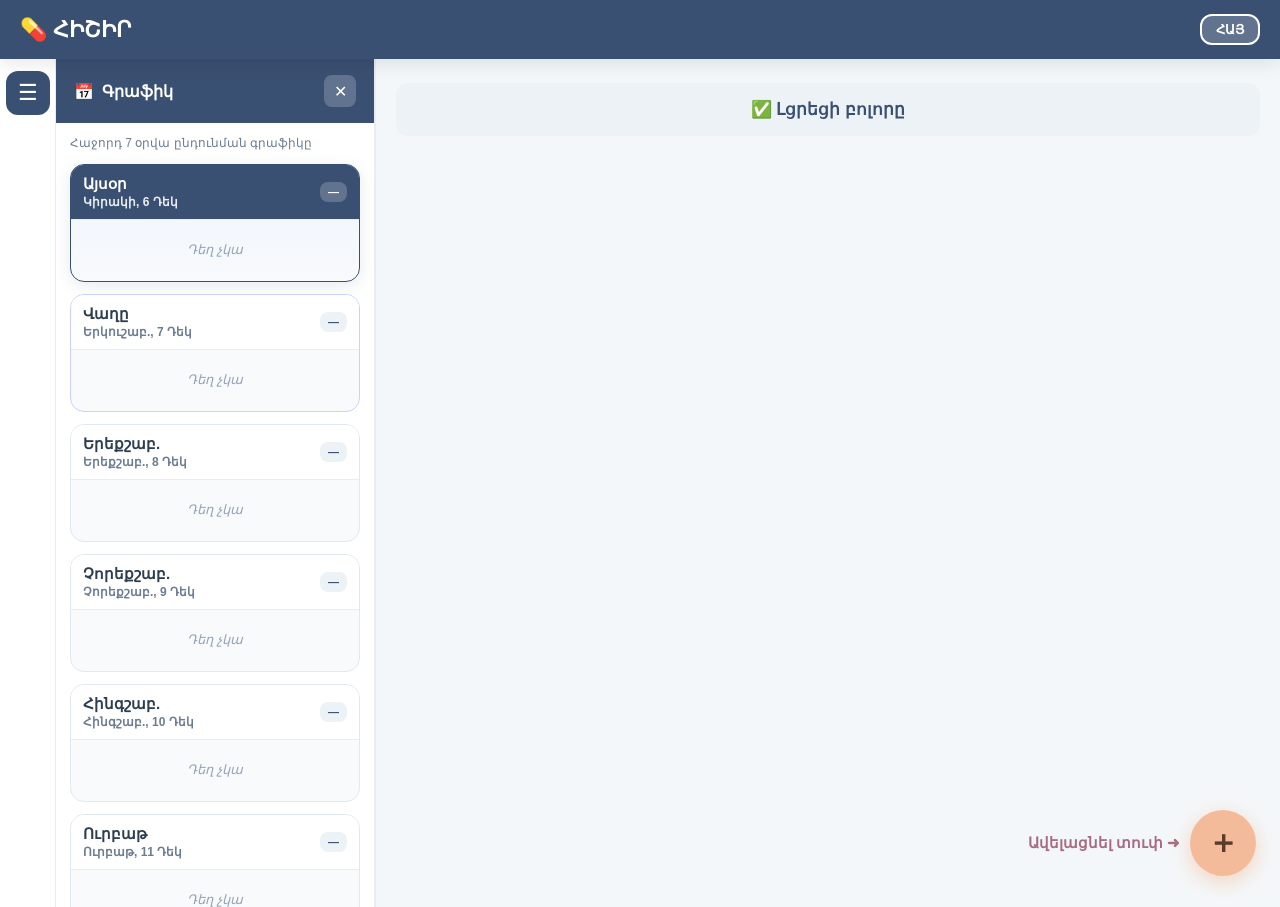
==== commit f0634258: "- web changes" ====
--- a/Hichir -/ESP32_WiFi_Manager/ESP32_WiFi_Manager_Fool_Code/data/index.html
+++ b/Hichir -/ESP32_WiFi_Manager/ESP32_WiFi_Manager_Fool_Code/data/index.html
@@ -28,23 +28,104 @@
 /* ── MAIN LAYOUT ── */
 .page-layout { display: flex; gap: 0; min-height: calc(100vh - 52px); }
 
-/* ── LEFT: med list ── */
-.left-col { flex: 1; padding: 20px; min-width: 0; }
-
-/* ── RIGHT: schedule sidebar ── */
-.schedule-sidebar {
-  width: 300px;
-  min-width: 300px;
+/* ── LEFT: menu bar ── */
+.side-menu-bar {
+  position: sticky;
+  top: 52px;
+  height: calc(100vh - 52px);
+  width: 56px;
+  min-width: 56px;
   background: white;
-  border-left: 2px solid #e8edf3;
+  border-right: 1px solid #e8edf3;
+  display: flex;
+  flex-direction: column;
+  align-items: center;
+  padding: 12px 6px;
+  z-index: 150;
+}
+.menu-toggle-btn {
+  width: 44px;
+  height: 44px;
+  border: none;
+  border-radius: 12px;
+  background: var(--primary-blue);
+  color: white;
+  font-size: 22px;
+  line-height: 1;
+  cursor: pointer;
+  flex-shrink: 0;
+  transition: background 0.2s;
+}
+.menu-toggle-btn:hover { background: var(--purple-accent); }
+.menu-dropdown {
+  display: none;
+  flex-direction: column;
+  gap: 8px;
+  width: min(280px, calc(100vw - 72px));
+  position: fixed;
+  left: 62px;
+  top: 64px;
+  background: white;
+  padding: 10px;
+  border-radius: 14px;
+  box-shadow: 0 10px 32px rgba(0,0,0,0.14);
+  border: 1px solid #e2e8f0;
+  z-index: 600;
+}
+.menu-dropdown.open { display: flex; }
+.menu-dropdown button {
+  width: 100%;
+  text-align: left;
+  padding: 12px 14px;
+  border: none;
+  border-radius: 10px;
+  background: #f8fafc;
+  font-size: 14px;
+  font-weight: 700;
+  color: var(--primary-blue);
+  cursor: pointer;
+  transition: all 0.2s;
+}
+.menu-dropdown button:hover { background: #eef4ff; }
+.menu-dropdown button.active { background: var(--primary-blue); color: white; }
+
+/* ── Side panels (opened from menu) ── */
+.side-panel {
+  width: 320px;
+  min-width: 320px;
+  background: white;
+  border-right: 2px solid #e8edf3;
   padding: 0;
   position: sticky;
   top: 52px;
   height: calc(100vh - 52px);
   overflow-y: auto;
+  display: none;
+  flex-direction: column;
+}
+.side-panel.panel-visible { display: flex; }
+
+.inventory-item {
   display: flex;
-  flex-direction: column;
-}
+  align-items: center;
+  justify-content: space-between;
+  gap: 10px;
+  padding: 12px 12px;
+  background: #f8fafc;
+  border-radius: 12px;
+  margin-bottom: 8px;
+  border-left: 4px solid var(--muted-rose);
+}
+.inventory-item:last-child { margin-bottom: 0; }
+.inventory-name { font-size: 15px; font-weight: 700; color: var(--text-main); flex: 1; min-width: 0; word-break: break-word; }
+.inventory-meta { text-align: right; flex-shrink: 0; }
+.inventory-box { font-size: 12px; color: var(--muted-rose); font-weight: 700; }
+.inventory-count { font-size: 22px; font-weight: 800; color: var(--primary-blue); line-height: 1.1; }
+.inventory-count-label { font-size: 11px; color: #6b7c93; font-weight: 600; }
+
+/* ── RIGHT: med list ── */
+.left-col { flex: 1; padding: 20px; min-width: 0; }
+
 .sidebar-header {
   background: var(--primary-blue);
   color: white;
@@ -57,31 +138,95 @@
   position: sticky;
   top: 0;
 }
-.sidebar-body { padding: 12px; flex: 1; }
-
-/* Day tabs in sidebar */
-.day-tabs { display: flex; gap: 6px; flex-wrap: wrap; margin-bottom: 12px; }
-.day-tab { padding: 6px 10px; border-radius: 10px; border: 1.5px solid #e2e8f0; background: white; color: var(--primary-blue); font-size: 12px; font-weight: 700; cursor: pointer; transition: all 0.2s; }
-.day-tab.active { background: var(--purple-accent); color: white; border-color: var(--purple-accent); }
-
-.sched-day-section { display: none; }
-.sched-day-section.visible { display: block; }
-
+.sidebar-body { padding: 12px 14px 20px; flex: 1; }
+.sidebar-hint { font-size: 12px; color: #6b7c93; margin: 0 0 12px; line-height: 1.4; }
+
+.sched-timeline { display: flex; flex-direction: column; gap: 12px; }
+.sched-day-block {
+  background: #f8fafc;
+  border-radius: 14px;
+  border: 1px solid #e2e8f0;
+  overflow: hidden;
+}
+.sched-day-block.today {
+  border-color: var(--primary-blue);
+  box-shadow: 0 4px 16px rgba(58,80,114,0.12);
+  background: linear-gradient(180deg, #eef4ff 0%, #f8fafc 100%);
+}
+.sched-day-block.tomorrow { border-color: #c7d2fe; }
+
+.sched-day-header {
+  display: flex;
+  align-items: center;
+  justify-content: space-between;
+  gap: 8px;
+  padding: 10px 12px;
+  background: white;
+  border-bottom: 1px solid #e8edf3;
+}
+.sched-day-block.today .sched-day-header { background: var(--primary-blue); color: white; }
+.sched-day-block.today .sched-day-sub,
+.sched-day-block.today .sched-day-badge { color: rgba(255,255,255,0.9); }
+.sched-day-block.today .sched-day-badge { background: rgba(255,255,255,0.2); color: white; }
+
+.sched-day-title { font-size: 15px; font-weight: 800; line-height: 1.2; }
+.sched-day-sub { font-size: 12px; color: #6b7c93; font-weight: 600; margin-top: 2px; }
+.sched-day-badge {
+  flex-shrink: 0;
+  font-size: 11px;
+  font-weight: 800;
+  padding: 4px 8px;
+  border-radius: 8px;
+  background: #edf2f7;
+  color: var(--primary-blue);
+}
+
+.sched-day-body { padding: 8px 10px 10px; }
 .sched-item {
   display: flex;
   align-items: center;
   gap: 10px;
-  padding: 9px 10px;
-  background: #f8fafc;
+  padding: 10px 10px;
+  background: white;
   border-radius: 10px;
-  margin-bottom: 7px;
-  border-left: 3px solid var(--purple-accent);
-}
-.sched-time { font-size: 18px; font-weight: 800; color: var(--primary-blue); min-width: 48px; }
-.sched-info { flex: 1; }
-.sched-name { font-size: 13px; font-weight: 600; color: var(--text-main); }
-.sched-box { font-size: 11px; color: var(--muted-rose); font-weight: 600; }
-.sched-empty { text-align: center; color: #aab; font-size: 13px; padding: 20px 0; }
+  margin-bottom: 6px;
+  border-left: 4px solid var(--purple-accent);
+  box-shadow: 0 1px 4px rgba(0,0,0,0.04);
+}
+.sched-item:last-child { margin-bottom: 0; }
+.sched-time {
+  font-size: 17px;
+  font-weight: 800;
+  color: var(--primary-blue);
+  min-width: 52px;
+  font-variant-numeric: tabular-nums;
+}
+.sched-info { flex: 1; min-width: 0; }
+.sched-name {
+  font-size: 14px;
+  font-weight: 600;
+  color: var(--text-main);
+  white-space: nowrap;
+  overflow: hidden;
+  text-overflow: ellipsis;
+}
+.sched-box { font-size: 11px; color: var(--muted-rose); font-weight: 600; margin-top: 2px; }
+.sched-empty {
+  text-align: center;
+  color: #94a3b8;
+  font-size: 13px;
+  padding: 14px 8px;
+  font-style: italic;
+}
+.sched-summary {
+  font-size: 12px;
+  color: #64748b;
+  margin-bottom: 10px;
+  padding: 8px 10px;
+  background: #fff;
+  border-radius: 10px;
+  border: 1px dashed #dde6ef;
+}
 
 /* ── CARDS ── */
 .card { background: white; padding: 22px; margin-bottom: 16px; border-radius: 18px; box-shadow: var(--card-shadow); border-left: 5px solid var(--purple-accent); }
@@ -122,7 +267,29 @@
 .floating-add:hover { transform: scale(1.1) rotate(90deg); }
 .add-container { position: fixed; right: 24px; bottom: 24px; display: flex; align-items: center; gap: 10px; z-index: 100; }
 .add-hint-text { color: var(--muted-rose); font-size: 15px; font-weight: 700; animation: nudge 1.5s infinite; white-space: nowrap; }
-.info-floating { position: fixed; right: 24px; bottom: 104px; padding: 12px 18px; border: none; border-radius: 14px; background: var(--purple-accent); color: white; font-size: 15px; font-weight: 600; cursor: pointer; box-shadow: 0 4px 14px rgba(109,85,123,0.35); z-index: 99; }
+.manual-section-title {
+  color: var(--purple-accent);
+  margin: 18px 0 8px;
+  border-left: 5px solid var(--purple-accent);
+  padding-left: 12px;
+  font-weight: 700;
+  font-size: 16px;
+}
+.manual-section-title:first-child { margin-top: 0; }
+.manual-body { line-height: 1.65; font-size: 15px; color: var(--text-main); }
+.manual-body ul { margin: 8px 0 8px 18px; padding: 0; }
+.manual-body li { margin-bottom: 6px; }
+.manual-qr-box {
+  text-align: center;
+  padding: 18px;
+  background: #f8fafc;
+  border-radius: 16px;
+  margin: 14px 0 16px;
+  border: 1px solid #e2e8f0;
+}
+.manual-qr-box img { width: 180px; max-width: 100%; height: auto; border-radius: 10px; }
+.manual-lang { display: block; }
+.manual-lang.is-hidden { display: none; }
 
 /* ── MODALS ── */
 .modal { position: fixed; inset: 0; background: rgba(44,62,80,0.55); backdrop-filter: blur(5px); display: none; justify-content: center; align-items: center; padding: 16px; z-index: 1000; }
@@ -237,9 +404,20 @@
 
 /* ── RESPONSIVE ── */
 @media (max-width: 780px) {
-  .schedule-sidebar { display: none; }
-  .schedule-sidebar.mobile-open { display: flex; position: fixed; top: 0; right: 0; bottom: 0; width: 85vw; max-width: 320px; z-index: 500; box-shadow: -6px 0 30px rgba(0,0,0,0.15); }
-  .sidebar-overlay { display: block !important; }
+  .side-panel,
+  .side-panel.panel-visible { display: none !important; }
+  .side-panel.panel-visible.mobile-open {
+    display: flex !important;
+    position: fixed;
+    top: 52px;
+    left: 56px;
+    bottom: 0;
+    width: calc(100vw - 56px);
+    max-width: 320px;
+    z-index: 500;
+    box-shadow: 6px 0 30px rgba(0,0,0,0.15);
+  }
+  .menu-dropdown { left: 8px; right: 8px; width: auto; top: 58px; }
 }
 .sidebar-overlay { display: none; position: fixed; inset: 0; background: rgba(0,0,0,0.3); z-index: 499; }
 
@@ -253,7 +431,6 @@
 <div class="topnav">
   <h1 id="navTitle">💊 ՀԻՇԻՐ</h1>
   <div style="display:flex;gap:10px;align-items:center;">
-    <button class="button btn-gray" id="schedToggleBtn" style="padding:8px 14px;font-size:14px;display:none;">📅</button>
     <button class="lang-btn" id="langBtn">ՀԱՅ</button>
   </div>
 </div>
@@ -261,25 +438,47 @@
 <div class="sidebar-overlay" id="sidebarOverlay"></div>
 
 <div class="page-layout">
-  <!-- LEFT -->
+  <aside class="side-menu-bar">
+    <button type="button" class="menu-toggle-btn" id="menuToggleBtn" title="Մենյու" aria-label="Մենյու">☰</button>
+    <nav class="menu-dropdown" id="menuDropdown">
+      <button type="button" data-menu="schedule" id="menuScheduleBtn">📅 Գրաֆիկ</button>
+      <button type="button" data-menu="inventory" id="menuInventoryBtn">💊 Դեղացանկ</button>
+      <button type="button" data-menu="manual" id="menuManualBtn">📖 Օգտագործման ձեռնարկ</button>
+      <button type="button" data-menu="info" id="menuInfoBtn">ℹ️ Տեղեկություն սարքի մասին</button>
+    </nav>
+  </aside>
+
+  <div class="side-panel" id="scheduleSidebar">
+    <div class="sidebar-header">
+      📅 <span id="sidebarTitle">Գրաֆիկ</span>
+      <button type="button" class="close-side-panel-btn" data-panel="schedule" style="margin-left:auto;background:rgba(255,255,255,0.2);border:none;color:white;width:32px;height:32px;border-radius:8px;cursor:pointer;font-size:16px;">✕</button>
+    </div>
+    <div class="sidebar-body">
+      <p class="sidebar-hint" id="sidebarHint"></p>
+      <div class="sched-summary" id="sidebarSummary"></div>
+      <div class="sched-timeline" id="sidebarScheduleList"></div>
+    </div>
+  </div>
+
+  <div class="side-panel" id="inventorySidebar">
+    <div class="sidebar-header">
+      💊 <span id="inventoryTitle">Դեղացանկ</span>
+      <button type="button" class="close-side-panel-btn" data-panel="inventory" style="margin-left:auto;background:rgba(255,255,255,0.2);border:none;color:white;width:32px;height:32px;border-radius:8px;cursor:pointer;font-size:16px;">✕</button>
+    </div>
+    <div class="sidebar-body">
+      <p class="sidebar-hint" id="inventoryHint"></p>
+      <div class="sched-summary" id="inventorySummary"></div>
+      <div id="inventoryList"></div>
+    </div>
+  </div>
+
   <div class="left-col">
     <div id="medList"></div>
     <button class="button btn-gray" style="width:100%; margin-top:4px; padding:16px; font-size:17px; font-weight:bold;" id="filledBtn">✅ Լցրեցի բոլորը</button>
     <div style="height:100px;"></div>
   </div>
-
-  <!-- RIGHT SIDEBAR: always visible on desktop -->
-  <div class="schedule-sidebar" id="scheduleSidebar">
-    <div class="sidebar-header">📅 <span id="sidebarTitle">Գրաֆիկ</span></div>
-    <div class="sidebar-body">
-      <div class="day-tabs" id="sidebarDayTabs"></div>
-      <div id="sidebarDaySections"></div>
-    </div>
-  </div>
 </div>
 
-<!-- floating buttons -->
-<button class="info-floating" id="infoBtn">ℹ️</button>
 <div class="add-container">
   <div class="add-hint-text" id="addHint">Ավելացնել տուփ ➜</div>
   <button class="floating-add" id="addMedBtn">＋</button>
@@ -291,6 +490,90 @@
     <h3 id="modalBoxTitle" style="color:var(--primary-blue);margin:0 0 4px;font-size:20px;">Ընտրիր տուփի համար</h3>
     <div class="grid" id="boxGrid"></div>
     <button id="closeBox" class="button btn-red" style="margin-top:22px;width:100%;">✕ Փակել</button>
+  </div>
+</div>
+
+<!-- MANUAL MODAL -->
+<div class="modal" id="manualModal">
+  <div class="modal-box" style="text-align:left;max-height:88vh;overflow-y:auto;max-width:560px;">
+    <div style="display:flex;justify-content:space-between;align-items:center;border-bottom:2px solid #edf2f7;padding-bottom:12px;">
+      <h2 id="manualModalTitle" style="margin:0;color:var(--primary-blue);font-size:20px;">📖 Օգտագործման ձեռնարկ</h2>
+      <button type="button" id="closeManual" class="button btn-red" style="padding:7px 13px;">✕</button>
+    </div>
+    <div class="manual-lang manual-hy" id="manualContentHy">
+      <div class="manual-qr-box">
+        <img src="Manual QR.png" alt="Ձեռնարկի QR">
+        <p id="manualQrHint" style="margin-top:10px;font-size:14px;color:var(--primary-blue);font-weight:bold;">Սկանավորեք՝ ամբողջական ձեռնարկը բացելու համար</p>
+        <a href="https://drive.google.com/file/d/1D1Xbme6QUoO6-udsgjBSMfot3lXrhag4/view?usp=drive_link" target="_blank" rel="noopener noreferrer" class="tg-link" id="manualPdfLink">🔗 Բացել ամբողջական ձեռնարկը</a>
+      </div>
+      <p style="margin-top:0;color:#64748b;font-size:14px;">Wi‑Fi կարգավորում, WEB միջավայր և դեղերի հիշեցումների ավելացում</p>
+      <div class="manual-body">
+        <div class="manual-section-title">Նախքան սկսելը</div>
+        <ul>
+          <li>Սարքը միացրեք հոսանքին և պահեք հեռախոսը կամ համակարգիչը սարքին մոտ։</li>
+          <li>Պատրաստեք տան Wi‑Fi-ի անունը, գաղտնաբառը և Telegram Chat ID-ն։</li>
+          <li>Եթե էջը չի բացվում, ստուգեք, որ միացված եք ճիշտ Wi‑Fi ցանցին։</li>
+        </ul>
+        <div class="manual-section-title">Առաջին միացում և Wi‑Fi կարգավորում</div>
+        <p><b>1.</b> Միացրեք սարքը հոսանքին։ Սպասեք մի քանի վայրկյան, մինչև գործարկվի։ Առաջին կարգավորման ժամանակ սարքը ստեղծում է «ՀԻՇԻՐ» Wi‑Fi ցանցը։</p>
+        <p><b>2.</b> Wi‑Fi ցանկում ընտրեք «ՀԻՇԻՐ» ցանցը։ Browser-ում գրեք՝ <b>192.168.4.1</b></p>
+        <p><b>3.</b> Լրացրեք տան Wi‑Fi-ի անունը, գաղտնաբառը և Telegram Chat ID-ն, սեղմեք «Պահպանել»։</p>
+        <p><b>Կարևոր՝</b> Պահպանումից հետո նորից միացեք տան Wi‑Fi-ին։ Եթե WEB էջը չի բացվում, նայեք սարքի էկրանին ցուցադրված IP հասցեն։</p>
+        <div class="manual-section-title">WEB միջավայրում մուտք և դեղի ավելացում</div>
+        <p><b>4.</b> Գրանցվեք WEB միջավայրում (մուտքանուն և գաղտնաբառ), սեղմեք «Մուտք»։</p>
+        <p><b>5.</b> Սեղմեք «+» նշանը, ընտրեք տուփի համարը և լրացրեք դեղի տվյալները։</p>
+        <p><b>6.</b> Գրեք դեղի անունը, քանակը, ընդունման շաբաթվա օրը և ժամը։ Սեղմեք «Լցնել դեղատուփը», ապա «Լցրեցի բոլորը» և «Հաստատել»։</p>
+        <div class="manual-section-title">Հիշեցման պահին</div>
+        <ul>
+          <li>Նշված ժամին էկրանին երևում է դեղի տվյալը, միանում են ձայնային և լուսային ազդանշանները։</li>
+          <li>Telegram-ում ուղարկվում է ծանուցում։</li>
+          <li>Դեղը վերցնելուց հետո սեղմեք սարքի «*» կոճակը՝ buzzer-ը անջատելու համար։</li>
+        </ul>
+        <div class="manual-section-title">Արագ խնդիրների լուծում</div>
+        <ul>
+          <li>WEB էջը չի բացվում՝ ստուգեք Wi‑Fi կապը և IP հասցեն։</li>
+          <li>Telegram ծանուցում չկա՝ ստուգեք Chat ID-ն և ինտերնետ կապը։</li>
+          <li>Դեղի տվյալները չեն պահպանվել՝ կրկին սեղմեք «Հաստատել» և թարմացրեք էջը։</li>
+        </ul>
+      </div>
+    </div>
+    <div class="manual-lang manual-en is-hidden" id="manualContentEn">
+      <div class="manual-qr-box">
+        <img src="Manual QR.png" alt="Manual QR">
+        <p id="manualQrHintEn" style="margin-top:10px;font-size:14px;color:var(--primary-blue);font-weight:bold;">Scan for the full manual</p>
+        <a href="https://drive.google.com/file/d/1D1Xbme6QUoO6-udsgjBSMfot3lXrhag4/view?usp=drive_link" target="_blank" rel="noopener noreferrer" class="tg-link" id="manualPdfLinkEn">🔗 Open full manual</a>
+      </div>
+      <p style="margin-top:0;color:#64748b;font-size:14px;">Wi‑Fi setup, web interface and adding medicine reminders</p>
+      <div class="manual-body">
+        <div class="manual-section-title">Before you start</div>
+        <ul>
+          <li>Plug in the device and keep your phone or computer nearby.</li>
+          <li>Prepare your home Wi‑Fi name, password and Telegram Chat ID.</li>
+          <li>If the page does not open, check that you are on the correct Wi‑Fi network.</li>
+        </ul>
+        <div class="manual-section-title">First setup and Wi‑Fi</div>
+        <p><b>1.</b> Power on the device and wait a few seconds. On first setup it creates the «HISHIR» Wi‑Fi network.</p>
+        <p><b>2.</b> Connect to «HISHIR» and open <b>192.168.4.1</b> in your browser.</p>
+        <p><b>3.</b> Enter home Wi‑Fi credentials and Telegram Chat ID, then press Save.</p>
+        <p><b>Important:</b> Reconnect to your home Wi‑Fi after saving. If the web page fails, check the IP on the device screen.</p>
+        <div class="manual-section-title">Web login and adding medicine</div>
+        <p><b>4.</b> Register and log in on the web page.</p>
+        <p><b>5.</b> Press «+», choose a box number and fill in medicine details.</p>
+        <p><b>6.</b> Enter name, quantity, weekday and time. Use Fill box, then I filled all, then Confirm.</p>
+        <div class="manual-section-title">At reminder time</div>
+        <ul>
+          <li>The screen shows the medicine; sound and light alerts activate.</li>
+          <li>A Telegram notification is sent.</li>
+          <li>Press «*» on the device after taking the medicine to stop the buzzer.</li>
+        </ul>
+        <div class="manual-section-title">Quick troubleshooting</div>
+        <ul>
+          <li>Web page won't open — check Wi‑Fi and IP address.</li>
+          <li>No Telegram message — check Chat ID and internet.</li>
+          <li>Data not saved — press Confirm again and refresh.</li>
+        </ul>
+      </div>
+    </div>
   </div>
 </div>
 
@@ -326,46 +609,133 @@
 const medList = document.getElementById('medList');
 const modal = document.getElementById('modal');
 const infoModal = document.getElementById('infoModal');
+const manualModal = document.getElementById('manualModal');
 const grid = document.getElementById('boxGrid');
 const langBtn = document.getElementById('langBtn');
 const scheduleSidebar = document.getElementById('scheduleSidebar');
+const inventorySidebar = document.getElementById('inventorySidebar');
 const sidebarOverlay = document.getElementById('sidebarOverlay');
-const schedToggleBtn = document.getElementById('schedToggleBtn');
+const menuToggleBtn = document.getElementById('menuToggleBtn');
+const menuDropdown = document.getElementById('menuDropdown');
+const menuScheduleBtn = document.getElementById('menuScheduleBtn');
+const menuInventoryBtn = document.getElementById('menuInventoryBtn');
+const menuManualBtn = document.getElementById('menuManualBtn');
+const menuInfoBtn = document.getElementById('menuInfoBtn');
 
 let currentLang = 'HY';
 let allMedsData = {};
-let activeSidebarDay = 0;
-
-// Show toggle btn only on mobile
+const SCHEDULE_DAYS = 7;
+let menuOpen = false;
+let activeSidePanel = 'schedule';
+
+function setMenuOpen(open) {
+  menuOpen = open;
+  menuDropdown.classList.toggle('open', menuOpen);
+}
+
+function toggleMenu() {
+  setMenuOpen(!menuOpen);
+}
+
+function closeMenu() {
+  setMenuOpen(false);
+}
+
+function updateSidePanelLayout() {
+  const mobile = window.innerWidth <= 780;
+  const scheduleOpen = activeSidePanel === 'schedule';
+  const inventoryOpen = activeSidePanel === 'inventory';
+  scheduleSidebar.classList.toggle('panel-visible', scheduleOpen);
+  inventorySidebar.classList.toggle('panel-visible', inventoryOpen);
+  scheduleSidebar.classList.toggle('mobile-open', scheduleOpen && mobile);
+  inventorySidebar.classList.toggle('mobile-open', inventoryOpen && mobile);
+  sidebarOverlay.style.display = (activeSidePanel && mobile) ? 'block' : 'none';
+  menuScheduleBtn.classList.toggle('active', scheduleOpen);
+  menuInventoryBtn.classList.toggle('active', inventoryOpen);
+}
+
+function setActiveSidePanel(panel) {
+  activeSidePanel = panel;
+  updateSidePanelLayout();
+  if (panel === 'schedule') buildSidebarSchedule();
+  if (panel === 'inventory') buildInventoryList();
+}
+
+function openSchedulePanel() {
+  closeMenu();
+  setActiveSidePanel(activeSidePanel === 'schedule' ? null : 'schedule');
+}
+
+function openInventoryPanel() {
+  closeMenu();
+  setActiveSidePanel(activeSidePanel === 'inventory' ? null : 'inventory');
+}
+
+function closeSidePanels() {
+  setActiveSidePanel(null);
+}
+
+function openManualModal() {
+  closeMenu();
+  closeSidePanels();
+  manualModal.classList.add('active');
+}
+
+function openInfoModal() {
+  closeMenu();
+  closeSidePanels();
+  infoModal.classList.add('active');
+}
+
+menuToggleBtn.onclick = (e) => {
+  e.stopPropagation();
+  toggleMenu();
+};
+
+menuScheduleBtn.onclick = openSchedulePanel;
+menuInventoryBtn.onclick = openInventoryPanel;
+menuManualBtn.onclick = openManualModal;
+menuInfoBtn.onclick = openInfoModal;
+document.querySelectorAll('.close-side-panel-btn').forEach(btn => {
+  btn.onclick = () => setActiveSidePanel(null);
+});
+
+document.getElementById('closeManual').onclick = () => manualModal.classList.remove('active');
+
+document.addEventListener('click', (e) => {
+  if (!menuOpen) return;
+  if (!menuDropdown.contains(e.target) && e.target !== menuToggleBtn) closeMenu();
+});
+
+sidebarOverlay.onclick = () => {
+  closeSidePanels();
+  closeMenu();
+};
+
 function checkMobile() {
-  if (window.innerWidth <= 780) { schedToggleBtn.style.display = ''; }
-  else { schedToggleBtn.style.display = 'none'; scheduleSidebar.classList.remove('mobile-open'); sidebarOverlay.style.display = 'none'; }
+  updateSidePanelLayout();
 }
 window.addEventListener('resize', checkMobile);
-checkMobile();
-
-schedToggleBtn.onclick = () => {
-  scheduleSidebar.classList.toggle('mobile-open');
-  sidebarOverlay.style.display = scheduleSidebar.classList.contains('mobile-open') ? 'block' : 'none';
-};
-sidebarOverlay.onclick = () => {
-  scheduleSidebar.classList.remove('mobile-open');
-  sidebarOverlay.style.display = 'none';
-};
 
 // ─── i18n ───
 const DAYS_HY = ['Կիր','Երկ','Երք','Չոր','Հնգ','Ուրբ','Շաբ'];
 const DAYS_HY_LONG = ['Կիրակի','Երկուշաբ.','Երեքշաբ.','Չորեքշաբ.','Հինգշաբ.','Ուրբաթ','Շաբաթ'];
 const DAYS_EN = ['Sun','Mon','Tue','Wed','Thu','Fri','Sat'];
 const DAYS_EN_LONG = ['Sunday','Monday','Tuesday','Wednesday','Thursday','Friday','Saturday'];
-const MONTHS_HY = ['Հնվ','Փտր','Մրտ','Ապр','Մյս','Հնս','Հلس','Օգս','Սпт','Հкт','Նyм','Դкт'];
-const MONTHS_HY2 = ['Հնվ','Փտր','Մրտ','Ապ','Մյ','Հն','Հл','Ög','Սт','Հт','Нм','Дк'];
+const MONTHS_HY = ['Հուն','Փետ','Մար','Ապր','Մայ','Հուն','Հուլ','Օգս','Սեպ','Հոկ','Նոյ','Դեկ'];
 const MONTHS_EN = ['Jan','Feb','Mar','Apr','May','Jun','Jul','Aug','Sep','Oct','Nov','Dec'];
 
 const i18n = {
   HY: {
     navTitle:'💊 ՀԻՇԻՐ', filledBtn:'✅ Լցրեցի բոլորը', sidebarTitle:'Գրաֆիկ',
-    infoModalTitle:'ℹ️ Տեղեկություն', tgLinkText:'🔗 @HishiBot_bot',
+    menuSchedule:'📅 Գրաֆիկ', menuInventory:'💊 Դեղացանկ',
+    inventoryTitle:'Դեղացանկ', inventoryHint:'Սարքում ներառված դեղերի ցանկը',
+    inventorySummaryPrefix:'Ընդամենը', inventorySummarySuffix:'տուփ',
+    inventoryCountLabel:'հատ', inventoryNoMeds:'Դեղատուփեր չկան',
+    menuManual:'📖 Օգտագործման ձեռնարկ', menuInfo:'ℹ️ Տեղեկություն սարքի մասին',
+    manualModalTitle:'📖 Օգտագործման ձեռնարկ', manualQrHint:'Սկանավորեք՝ ամբողջական ձեռնարկը բացելու համար',
+    manualPdfLink:'🔗 Բացել ամբողջական ձեռնարկը',
+    infoModalTitle:'ℹ️ Տեղեկություն սարքի մասին', tgLinkText:'🔗 @HishiBot_bot',
     qrHintText:'Սկանավորեք կամ սեղմեք հղմանը',
     step1Title:'Քայլ 1. Telegram Բոտի ակտիվացում',
     step1Desc:'Սկանավորեք QR կոդը կամ սեղմեք հղմանը, անցեք բոտ և սեղմեք /start։',
@@ -382,11 +752,22 @@
     viewCountUnit:'հատ', viewTimes:'📅 Օր/ժամ:', noSchedule:'Դեղ չկա',
     confirmDelete:'Ջնջե՞լ։', alertSuccess:'Լցվում է։ Քանակ՝ ',
     alertError:'Կապի սխալ։', actionConfirmed:'Հաստատվեց։',
-    days: DAYS_HY, daysLong: DAYS_HY_LONG, months: MONTHS_EN
+    everyDay:'Ամեն օր',
+    sidebarHint:'Հաջորդ 7 օրվա ընդունման գրաֆիկը',
+    todayLabel:'Այսօր', tomorrowLabel:'Վաղը',
+    summaryPrefix:'Ընդամենը', summarySuffix:'ընդունում',
+    days: DAYS_HY, daysLong: DAYS_HY_LONG, months: MONTHS_HY
   },
   EN: {
     navTitle:'💊 REMEMBER', filledBtn:'✅ I filled all', sidebarTitle:'Schedule',
-    infoModalTitle:'ℹ️ Information', tgLinkText:'🔗 @HishiBot_bot',
+    menuSchedule:'📅 Schedule', menuInventory:'💊 Medicine list',
+    inventoryTitle:'Medicine list', inventoryHint:'Medicines stored in the device',
+    inventorySummaryPrefix:'Total', inventorySummarySuffix:'boxes',
+    inventoryCountLabel:'pcs', inventoryNoMeds:'No medicine boxes',
+    menuManual:'📖 User manual', menuInfo:'ℹ️ About the device',
+    manualModalTitle:'📖 User manual', manualQrHint:'Scan for the full manual',
+    manualPdfLink:'🔗 Open full manual',
+    infoModalTitle:'ℹ️ About the device', tgLinkText:'🔗 @HishiBot_bot',
     qrHintText:'Scan or click the link to join',
     step1Title:'Step 1. Activate Telegram Bot',
     step1Desc:'Scan the QR code or click the link, go to the bot and press /start.',
@@ -403,66 +784,199 @@
     viewCountUnit:'pcs', viewTimes:'📅 Weekday/time:', noSchedule:'No medicines scheduled.',
     confirmDelete:'Delete?', alertSuccess:'Filling box. Qty: ',
     alertError:'Connection error.', actionConfirmed:'Confirmed.',
+    everyDay:'Every day',
+    sidebarHint:'Medicine schedule for the next 7 days',
+    todayLabel:'Today', tomorrowLabel:'Tomorrow',
+    summaryPrefix:'Total', summarySuffix:'doses',
     days: DAYS_EN, daysLong: DAYS_EN_LONG, months: MONTHS_EN
   }
 };
 
-// ─── Sidebar schedule ───
+function escapeHtml(text) {
+  const div = document.createElement('div');
+  div.textContent = text;
+  return div.innerHTML;
+}
+
+function formatCalendarDate(date, lang) {
+  const d = date.getDate();
+  const m = lang.months[date.getMonth()];
+  const wd = lang.daysLong[date.getDay()];
+  return wd + ', ' + d + ' ' + m;
+}
+
+function getDayLabel(offset, lang) {
+  if (offset === 0) return lang.todayLabel;
+  if (offset === 1) return lang.tomorrowLabel;
+  return '';
+}
+
+// ─── Sidebar schedule (calendar: today + next 6 days) ───
 function buildSidebarSchedule() {
-  const tabsEl = document.getElementById('sidebarDayTabs');
-  const sectionsEl = document.getElementById('sidebarDaySections');
-  tabsEl.innerHTML = '';
-  sectionsEl.innerHTML = '';
+  const listEl = document.getElementById('sidebarScheduleList');
+  const hintEl = document.getElementById('sidebarHint');
+  const summaryEl = document.getElementById('sidebarSummary');
+  if (!listEl) return;
 
   const lang = i18n[currentLang];
-  const days = [];
-  for (let i = 0; i < 7; i++) {
-    days.push({ weekday: i, items: [] });
+  if (hintEl) hintEl.textContent = lang.sidebarHint;
+
+  const today = new Date();
+  today.setHours(0, 0, 0, 0);
+
+  const calendarDays = [];
+  for (let i = 0; i < SCHEDULE_DAYS; i++) {
+    const d = new Date(today);
+    d.setDate(today.getDate() + i);
+    calendarDays.push({ date: d, offset: i, weekday: d.getDay(), items: [] });
   }
 
-  // collect items
   for (const box in allMedsData) {
     const med = allMedsData[box];
+    const medName = med.name || (lang.medCardTitle + ' #' + box);
     med.dates.forEach(dt => {
       const [weekdayPart, timePart] = dt.split('T');
-      const weekday = weekdayPart && weekdayPart[0] === 'W' ? Number(weekdayPart.slice(1)) : -1;
-      const dayObj = days.find(d => d.weekday === weekday);
-      if (dayObj) dayObj.items.push({ time: timePart, name: med.name || (lang.medCardTitle+' #'+box), box });
+      if (!timePart) return;
+      const ruleWeekday = weekdayPart && weekdayPart[0] === 'W' ? Number(weekdayPart.slice(1)) : -1;
+      calendarDays.forEach(day => {
+        if (ruleWeekday === 7 || ruleWeekday === day.weekday) {
+          day.items.push({ time: timePart, name: medName, box });
+        }
+      });
     });
   }
 
-  days.forEach((day, idx) => {
-    // tab
-    const tab = document.createElement('button');
-    tab.className = 'day-tab' + (idx === activeSidebarDay ? ' active' : '');
-    const dayName = lang.days[day.weekday];
-    tab.innerHTML = '<div style="font-size:12px;font-weight:800;">'+dayName+'</div>';
-    tab.onclick = () => { activeSidebarDay = idx; buildSidebarSchedule(); };
-    tabsEl.appendChild(tab);
-
-    // section
-    const sec = document.createElement('div');
-    sec.className = 'sched-day-section' + (idx === activeSidebarDay ? ' visible' : '');
-
-    if (day.items.length === 0) {
+  let totalDoses = 0;
+  listEl.innerHTML = '';
+
+  calendarDays.forEach(day => {
+    const seen = new Set();
+    const unique = [];
+    day.items.forEach(item => {
+      const key = item.box + '|' + item.time;
+      if (seen.has(key)) return;
+      seen.add(key);
+      unique.push(item);
+    });
+    unique.sort((a, b) => a.time.localeCompare(b.time));
+    totalDoses += unique.length;
+
+    const block = document.createElement('div');
+    block.className = 'sched-day-block';
+    if (day.offset === 0) block.classList.add('today');
+    if (day.offset === 1) block.classList.add('tomorrow');
+
+    const headerTitle = day.offset <= 1 ? getDayLabel(day.offset, lang) : lang.daysLong[day.weekday];
+    const headerSub = formatCalendarDate(day.date, lang);
+    const badgeText = unique.length > 0 ? unique.length + ' 💊' : '—';
+
+    block.innerHTML =
+      '<div class="sched-day-header">' +
+        '<div><div class="sched-day-title">' + escapeHtml(headerTitle) + '</div>' +
+        '<div class="sched-day-sub">' + escapeHtml(headerSub) + '</div></div>' +
+        '<span class="sched-day-badge">' + badgeText + '</span>' +
+      '</div>' +
+      '<div class="sched-day-body"></div>';
+
+    const body = block.querySelector('.sched-day-body');
+    if (unique.length === 0) {
       const emp = document.createElement('div');
       emp.className = 'sched-empty';
       emp.textContent = lang.noSchedule;
-      sec.appendChild(emp);
+      body.appendChild(emp);
     } else {
-      day.items.sort((a,b) => a.time.localeCompare(b.time));
-      day.items.forEach(item => {
+      unique.forEach(item => {
         const row = document.createElement('div');
         row.className = 'sched-item';
         row.innerHTML =
-          '<div class="sched-time">'+item.time+'</div>' +
-          '<div class="sched-info"><div class="sched-name">'+item.name+'</div>' +
-          '<div class="sched-box">'+lang.boxText+' #'+item.box+'</div></div>';
-        sec.appendChild(row);
+          '<div class="sched-time">' + escapeHtml(item.time) + '</div>' +
+          '<div class="sched-info">' +
+            '<div class="sched-name">' + escapeHtml(item.name) + '</div>' +
+            '<div class="sched-box">' + escapeHtml(lang.boxText) + ' #' + item.box + '</div>' +
+          '</div>';
+        body.appendChild(row);
       });
     }
-    sectionsEl.appendChild(sec);
+    listEl.appendChild(block);
   });
+
+  if (summaryEl) {
+    summaryEl.textContent = lang.summaryPrefix + ' ' + totalDoses + ' ' + lang.summarySuffix;
+    summaryEl.style.display = totalDoses > 0 ? 'block' : 'none';
+  }
+}
+
+function getInventoryItemsFromCards() {
+  const lang = i18n[currentLang];
+  const items = [];
+  document.querySelectorAll('.card').forEach(card => {
+    const box = Number(card.dataset.box);
+    const stored = allMedsData[box] || {};
+    const nameIn = card.querySelector('.name-in');
+    const countIn = card.querySelector('.count-in');
+    const name = (nameIn && nameIn.value.trim()) || (stored.name && stored.name.trim()) || '';
+    const count = countIn && countIn.value !== '' ? Number(countIn.value) : Number(stored.count || 0);
+    if (name || count > 0 || (stored.dates && stored.dates.length > 0)) {
+      items.push({
+        box,
+        name: name || (lang.medCardTitle + ' #' + box),
+        count: isNaN(count) ? 0 : count
+      });
+    }
+  });
+  return items.sort((a, b) => a.box - b.box);
+}
+
+async function buildInventoryList() {
+  const listEl = document.getElementById('inventoryList');
+  const hintEl = document.getElementById('inventoryHint');
+  const summaryEl = document.getElementById('inventorySummary');
+  if (!listEl) return;
+
+  const lang = i18n[currentLang];
+  if (hintEl) hintEl.textContent = lang.inventoryHint;
+
+  let items = [];
+  try {
+    const response = await fetch('/medsList', { cache: 'no-store' });
+    if (response.ok) {
+      const data = await response.json();
+      items = Array.isArray(data.items) ? data.items : [];
+    }
+  } catch (err) {}
+
+  if (items.length === 0) items = getInventoryItemsFromCards();
+
+  listEl.innerHTML = '';
+  if (items.length === 0) {
+    const empty = document.createElement('div');
+    empty.className = 'sched-empty';
+    empty.textContent = lang.inventoryNoMeds;
+    listEl.appendChild(empty);
+    if (summaryEl) summaryEl.style.display = 'none';
+    return;
+  }
+
+  let totalQty = 0;
+  items.forEach(item => {
+    const count = Number(item.count) || 0;
+    totalQty += count;
+    const row = document.createElement('div');
+    row.className = 'inventory-item';
+    row.innerHTML =
+      '<div class="inventory-name">' + escapeHtml(item.name) + '</div>' +
+      '<div class="inventory-meta">' +
+        '<div class="inventory-box">' + escapeHtml(lang.boxText) + ' #' + item.box + '</div>' +
+        '<div class="inventory-count">' + count + '</div>' +
+        '<div class="inventory-count-label">' + escapeHtml(lang.inventoryCountLabel) + '</div>' +
+      '</div>';
+    listEl.appendChild(row);
+  });
+
+  if (summaryEl) {
+    summaryEl.textContent = lang.inventorySummaryPrefix + ' ' + items.length + ' ' + lang.inventorySummarySuffix + ' · ' + totalQty + ' ' + lang.inventoryCountLabel;
+    summaryEl.style.display = 'block';
+  }
 }
 
 // ─── Language switch ───
@@ -472,8 +986,23 @@
   for (let key in i18n[lang]) {
     if (typeof i18n[lang][key] !== 'string') continue;
     const el = document.getElementById(key);
-    if (el) el.innerHTML = i18n[lang][key];
+    if (el) {
+      if (key === 'sidebarHint' || key === 'inventoryHint') el.textContent = i18n[lang][key];
+      else el.innerHTML = i18n[lang][key];
+    }
   }
+  menuScheduleBtn.textContent = i18n[lang].menuSchedule;
+  menuInventoryBtn.textContent = i18n[lang].menuInventory;
+  menuManualBtn.textContent = i18n[lang].menuManual;
+  menuInfoBtn.textContent = i18n[lang].menuInfo;
+  document.getElementById('manualContentHy').classList.toggle('is-hidden', lang !== 'HY');
+  document.getElementById('manualContentEn').classList.toggle('is-hidden', lang !== 'EN');
+  const manualQrHintEn = document.getElementById('manualQrHintEn');
+  if (manualQrHintEn) manualQrHintEn.textContent = i18n[lang].manualQrHint;
+  const manualPdfLink = document.getElementById('manualPdfLink');
+  const manualPdfLinkEn = document.getElementById('manualPdfLinkEn');
+  if (manualPdfLink) manualPdfLink.textContent = i18n[lang].manualPdfLink;
+  if (manualPdfLinkEn) manualPdfLinkEn.textContent = i18n[lang].manualPdfLink;
   document.querySelectorAll('.card').forEach(card => {
     const box = card.dataset.box;
     const isEditHidden = card.querySelector('.edit-area').classList.contains('is-hidden');
@@ -493,12 +1022,13 @@
     rebuildDayPills(card, box);
   });
   buildSidebarSchedule();
+  if (activeSidePanel === 'inventory') buildInventoryList();
 }
 langBtn.onclick = () => switchLanguage(currentLang === 'HY' ? 'EN' : 'HY');
 
-// ─── Info modal ───
-document.getElementById('infoBtn').onclick = () => infoModal.classList.add('active');
 document.getElementById('closeInfo').onclick = () => infoModal.classList.remove('active');
+manualModal.addEventListener('click', (e) => { if (e.target === manualModal) manualModal.classList.remove('active'); });
+infoModal.addEventListener('click', (e) => { if (e.target === infoModal) infoModal.classList.remove('active'); });
 document.getElementById('closeBox').onclick = () => modal.classList.remove('active');
 document.getElementById('addMedBtn').onclick = openModal;
 
@@ -532,10 +1062,11 @@
   const selectedDayEl = card.querySelector('.selected-day-data');
   const currentSelected = selectedDayEl ? selectedDayEl.dataset.selected : null;
   pillsContainer.innerHTML = '';
-  for (let i = 0; i < 7; i++) {
+  for (let i = 0; i < 8; i++) {
     const val = String(i);
-    const dayName = L.days[i];
-    const dayLong = L.daysLong[i];
+    const isEveryDay = i === 7;
+    const dayName = isEveryDay ? L.everyDay : L.days[i];
+    const dayLong = isEveryDay ? L.everyDay : L.daysLong[i];
     const pill = document.createElement('div');
     pill.className = 'day-pill' + ((currentSelected === val || (!currentSelected && i === 0)) ? ' selected' : '');
     pill.dataset.val = val;
@@ -557,7 +1088,7 @@
 function formatScheduleEntry(value) {
   const [weekdayPart, timePart] = value.split('T');
   const weekday = weekdayPart && weekdayPart[0] === 'W' ? Number(weekdayPart.slice(1)) : -1;
-  const dayName = i18n[currentLang].daysLong[weekday] || weekdayPart;
+  const dayName = weekday === 7 ? i18n[currentLang].everyDay : (i18n[currentLang].daysLong[weekday] || weekdayPart);
   return dayName + ' ' + (timePart || '');
 }
 
@@ -586,7 +1117,7 @@
   const card = document.createElement('div');
   card.className = 'card';
   card.dataset.box = box;
-  allMedsData[box] = { name: '', dates: [] };
+  allMedsData[box] = { name: '', dates: [], count: 0 };
 
   card.innerHTML =
     '<div class="header-row">' +
@@ -681,6 +1212,7 @@
         toggleBtn.className = 'button btn-gray';
         allMedsData[box].name = nIn.value || (i18n[currentLang].medCardTitle + ' ' + box);
         allMedsData[box].dates = [...dateTimes];
+        allMedsData[box].count = Number(cIn.value) || 0;
         if (nIn.value || cIn.value || dateTimes.length > 0) {
           infoV.classList.remove('is-hidden');
           const L2 = i18n[currentLang];
@@ -696,6 +1228,7 @@
           fetch('/medOne', { method:'POST', body: params }).catch(() => {});
         }
         buildSidebarSchedule();
+        buildInventoryList();
       }
     }
 
@@ -727,6 +1260,7 @@
       delete allMedsData[box];
       card.remove();
       buildSidebarSchedule();
+      buildInventoryList();
     }
 
     if (a === 'save') {
@@ -739,6 +1273,7 @@
 
   medList.appendChild(card);
   buildSidebarSchedule();
+  buildInventoryList();
 }
 
 document.getElementById('filledBtn').onclick = () => {
@@ -747,8 +1282,8 @@
     .catch(() => alert(i18n[currentLang].actionConfirmed));
 };
 
-// init sidebar
-buildSidebarSchedule();
+// init: graph open by default
+setActiveSidePanel('schedule');
 refreshAlarmStatus();
 setInterval(refreshAlarmStatus, 1500);
 })();
